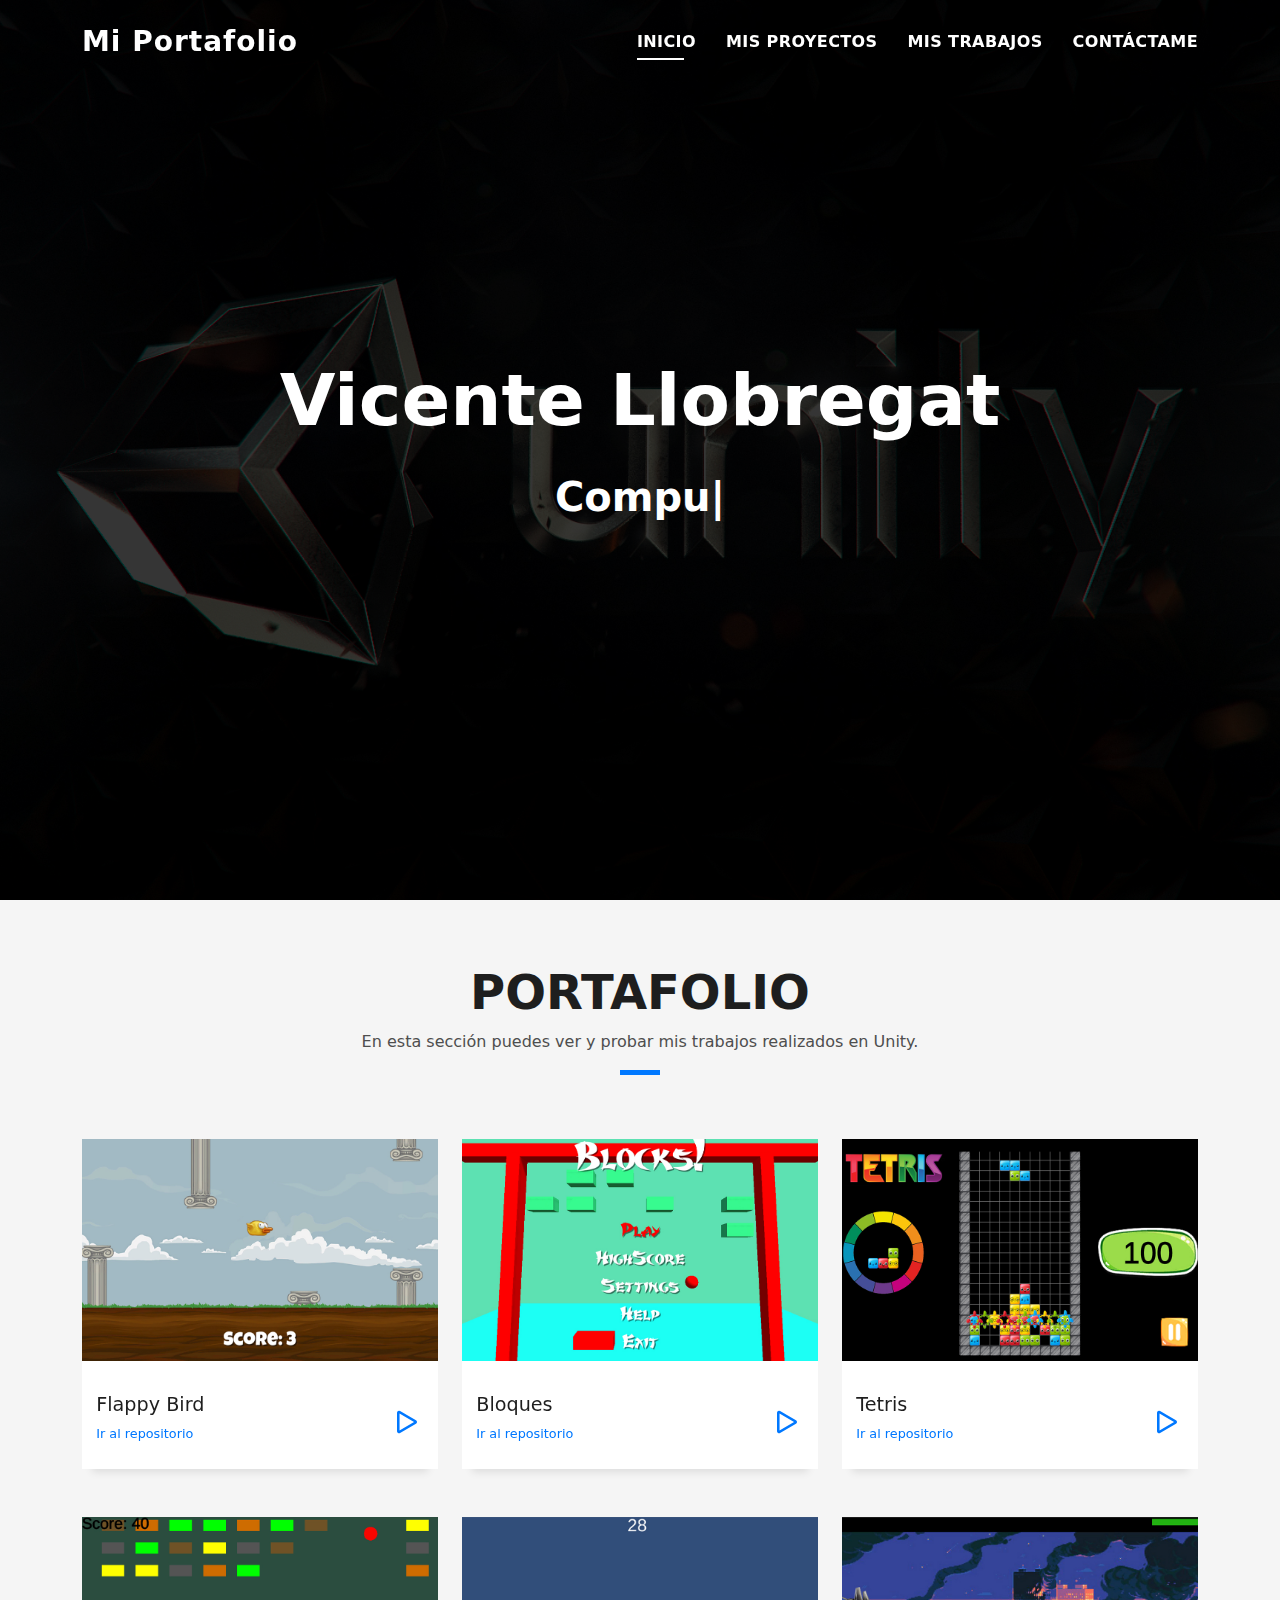
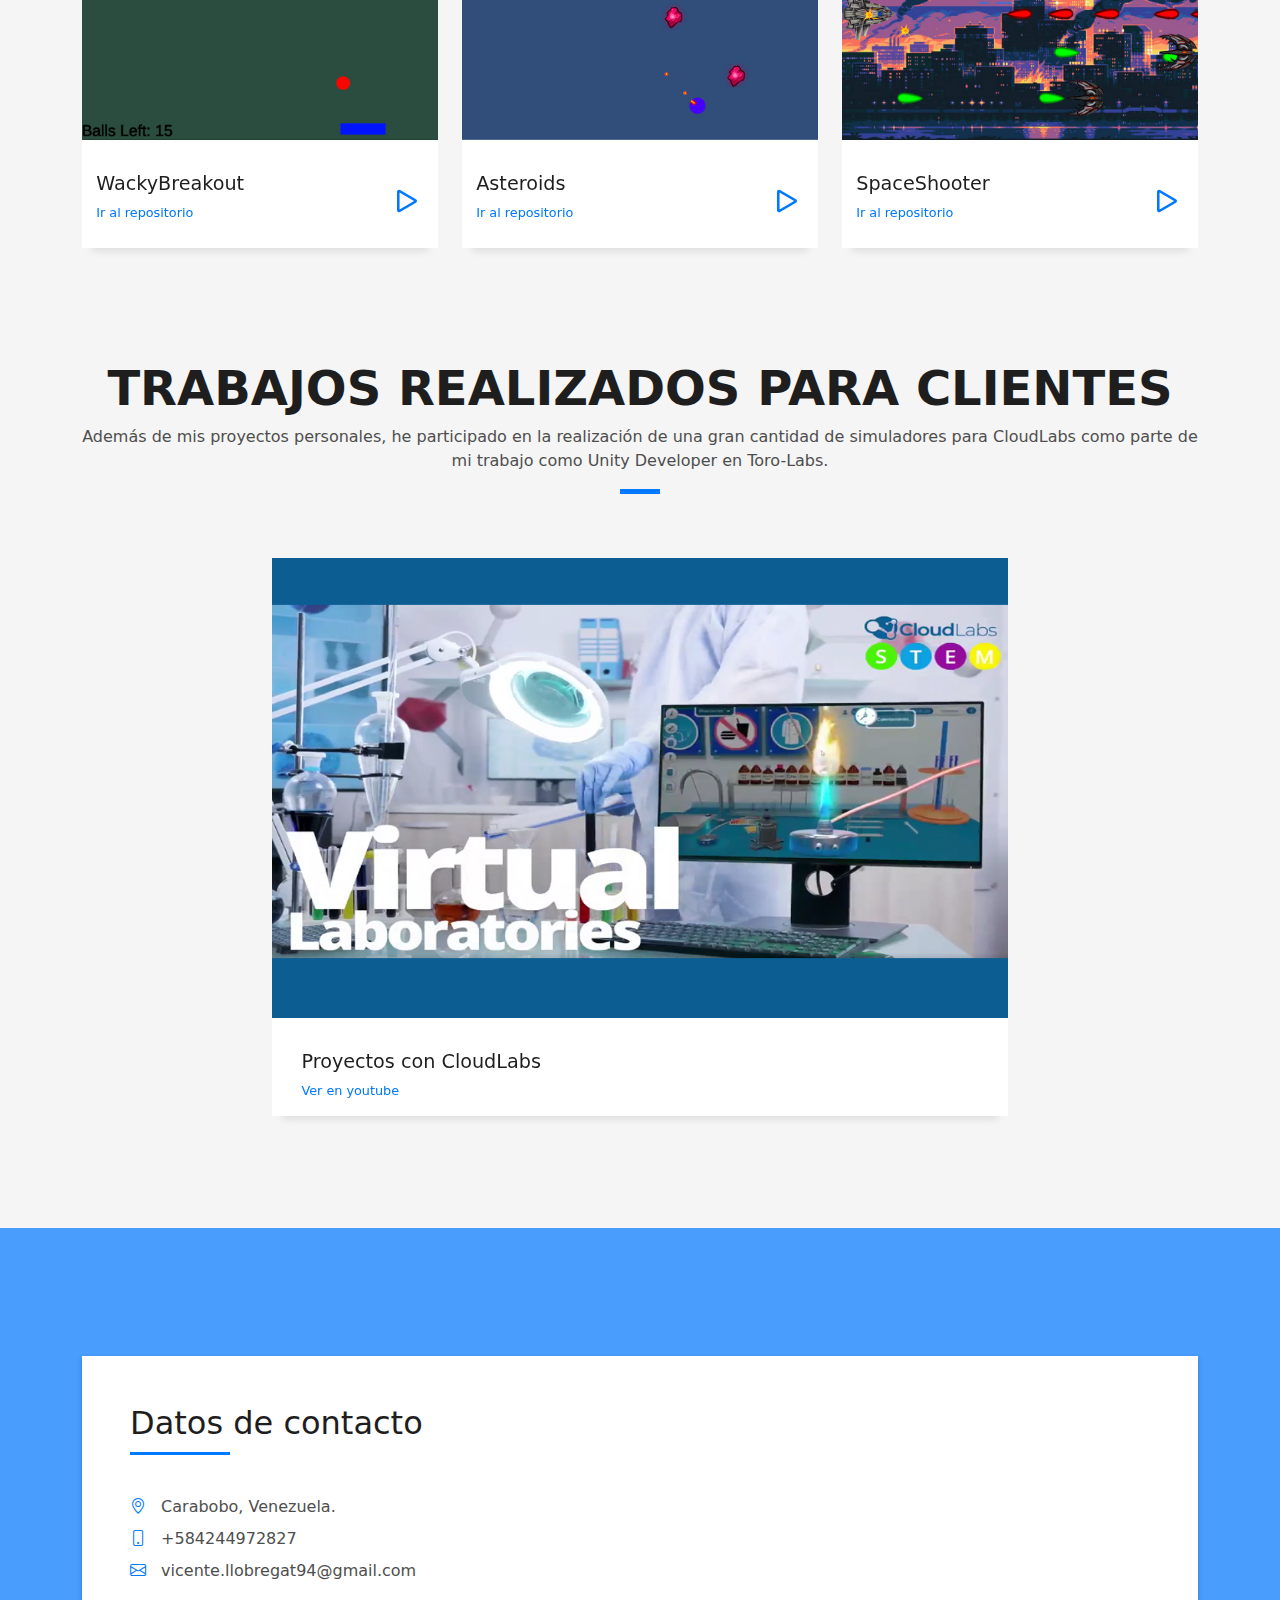
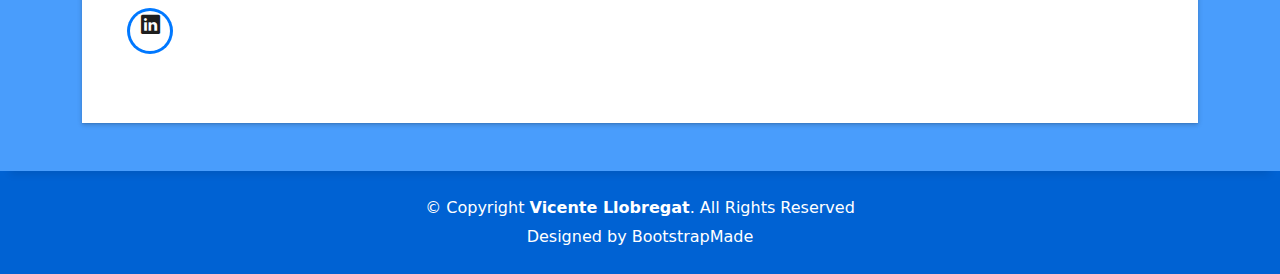
==== index.html @ 92f4dc8a "Portafolio" ====
<!DOCTYPE html>
<html lang="en">

<head>
  <meta charset="utf-8">
  <meta content="width=device-width, initial-scale=1.0" name="viewport">

  <title>Vicente Llobregat - Portafolio</title>
  <meta content="" name="description">
  <meta content="" name="keywords">

  <!-- Favicons -->
  <link href="assets/img/favicon.png" rel="icon">
  <link href="assets/img/apple-touch-icon.png" rel="apple-touch-icon">

  <!-- Vendor CSS Files -->
  <link href="assets/vendor/bootstrap/css/bootstrap.min.css" rel="stylesheet">
  <link href="assets/vendor/bootstrap-icons/bootstrap-icons.css" rel="stylesheet">
  <link href="assets/vendor/glightbox/css/glightbox.min.css" rel="stylesheet">
  <link href="assets/vendor/swiper/swiper-bundle.min.css" rel="stylesheet">

  <!-- Template Main CSS File -->
  <link href="assets/css/style.css" rel="stylesheet">

  <!-- =======================================================
  * Template Name: DevFolio - v4.8.1
  * Template URL: https://bootstrapmade.com/devfolio-bootstrap-portfolio-html-template/
  * Author: BootstrapMade.com
  * License: https://bootstrapmade.com/license/
  ======================================================== -->
</head>

<body>

  <!-- ======= Header ======= -->
  <header id="header" class="fixed-top">
    <div class="container d-flex align-items-center justify-content-between">

      <h1 class="logo"><a href="index.html">Mi Portafolio</a></h1>
      <!-- Uncomment below if you prefer to use an image logo -->
      <!-- <a href="index.html" class="logo"><img src="assets/img/logo.png" alt="" class="img-fluid"></a>-->

      <nav id="navbar" class="navbar">
        <ul>
          <li><a class="nav-link scrollto active" href="#hero">Inicio</a></li>
          <li><a class="nav-link scrollto " href="#work">Mis Proyectos</a></li>
          <li><a class="nav-link scrollto " href="#workCL">Mis Trabajos</a></li>
          <li><a class="nav-link scrollto" href="#contact">Contáctame</a></li>
        </ul>
        <i class="bi bi-list mobile-nav-toggle"></i>
      </nav><!-- .navbar -->

    </div>
  </header><!-- End Header -->

  <!-- ======= Hero Section ======= -->
  <div id="hero" class="hero route bg-image" style="background-image: url(assets/img/hero-bg.jpg)">
    <div class="overlay-itro"></div>
    <div class="hero-content display-table">
      <div class="table-cell">
        <div class="container">
          <!--<p class="display-6 color-d">Hello, world!</p>-->
          <h1 class="hero-title mb-4">Vicente Llobregat</h1>
          <p class="hero-subtitle"><span class="typed" data-typed-items="Computer Scientist, Game Designer, Unity Developer, Game Developer"></span></p>
          <!-- <p class="pt-3"><a class="btn btn-primary btn js-scroll px-4" href="#about" role="button">Learn More</a></p> -->
        </div>
      </div>
    </div>
  </div><!-- End Hero Section -->

  <main id="main">

    <!-- ======= Portfolio Section ======= -->
    <section id="work" class="portfolio-mf sect-pt4 route">
      <div class="container">
        <div class="row">
          <div class="col-sm-12">
            <div class="title-box text-center">
              <h3 class="title-a">
                PORTAFOLIO
              </h3>
              <p class="subtitle-a">
                En esta sección puedes ver y probar mis trabajos realizados en Unity.
              </p>
              <div class="line-mf"></div>
            </div>
          </div>
        </div>
        <div class="row">
          <div class="col-md-4">
            <div class="work-box">
              <a href="assets/img/work-1.jpg" data-gallery="portfolioGallery" class="portfolio-lightbox">
                <div class="work-img">
                  <img src="assets/img/work-1.jpg" alt="" class="img-fluid">
                </div>
              </a>
              <div class="work-content">
                <div class="row">
                  <div class="col-sm-8">
                    <h2 class="w-title">Flappy Bird</h2>
                    <div class="w-more">
                      <a href="https://github.com/vicellobre/Flappy-Birds" target="_blank"><span class="w-ctegory">Ir al repositorio</span></a>
                    </div>
                  </div>
                  <div class="col-sm-4">
                    <div class="w-like">
                      <a href="https://vicellobre.github.io/Flappy-Birds/" target="_blank"> <span class="bi bi-play"></span></a>
                    </div>
                  </div>
                </div>
              </div>
            </div>
          </div>

          <div class="col-md-4">
            <div class="work-box">
              <a href="assets/img/work-3.jpg" data-gallery="portfolioGallery" class="portfolio-lightbox">
                <div class="work-img">
                  <img src="assets/img/work-3.jpg" alt="" class="img-fluid">
                </div>
              </a>
              <div class="work-content">
                <div class="row">
                  <div class="col-sm-8">
                    <h2 class="w-title">Bloques</h2>
                    <div class="w-more">
                      <a href="https://github.com/vicellobre/Bloques" target="_blank"><span class="w-ctegory">Ir al repositorio</span></a>
                    </div>
                  </div>
                  <div class="col-sm-4">
                    <div class="w-like">
                      <a href="https://vicellobre.github.io/Bloques/" target="_blank"> <span class="bi bi-play"></span></a>
                    </div>
                  </div>
                </div>
              </div>
            </div>
          </div>
          <div class="col-md-4">
            <div class="work-box">
              <a href="assets/img/work-5.jpg" data-gallery="portfolioGallery" class="portfolio-lightbox">
                <div class="work-img">
                  <img src="assets/img/work-5.jpg" alt="" class="img-fluid">
                </div>
              </a>
              <div class="work-content">
                <div class="row">
                  <div class="col-sm-8">
                    <h2 class="w-title">Tetris</h2>
                    <div class="w-more">
                      <a href="https://github.com/vicellobre/Tetris" target="_blank"><span class="w-ctegory">Ir al repositorio</span></a>
                    </div>
                  </div>
                  <div class="col-sm-4">
                    <div class="w-like">
                      <a href="https://vicellobre.github.io/Tetris/" target="_blank"> <span class="bi bi-play"></span></a>
                    </div>
                  </div>
                </div>
              </div>
            </div>
          </div>
          <div class="col-md-4">
            <div class="work-box">
              <a href="assets/img/work-4.jpg" data-gallery="portfolioGallery" class="portfolio-lightbox">
                <div class="work-img">
                  <img src="assets/img/work-4.jpg" alt="" class="img-fluid">
                </div>
              </a>
              <div class="work-content">
                <div class="row">
                  <div class="col-sm-8">
                    <h2 class="w-title">WackyBreakout</h2>
                    <div class="w-more">
                      <a href="https://github.com/vicellobre/WackyBreakout" target="_blank"><span class="w-ctegory">Ir al repositorio</span></a>
                    </div>
                  </div>
                  <div class="col-sm-4">
                    <div class="w-like">
                      <a href="https://vicellobre.github.io/WackyBreakout/" target="_blank"> <span class="bi bi-play"></span></a>
                    </div>
                  </div>
                </div>
              </div>
            </div>
          </div>
          <div class="col-md-4">
            <div class="work-box">
              <a href="assets/img/work-2.jpg" data-gallery="portfolioGallery" class="portfolio-lightbox">
                <div class="work-img">
                  <img src="assets/img/work-2.jpg" alt="" class="img-fluid">
                </div>
              </a>
              <div class="work-content">
                <div class="row">
                  <div class="col-sm-8">
                    <h2 class="w-title">Asteroids</h2>
                    <div class="w-more">
                      <a href="https://github.com/vicellobre/Asteroids" target="_blank"><span class="w-ctegory">Ir al repositorio</span></a>
                    </div>
                  </div>
                  <div class="col-sm-4">
                    <div class="w-like">
                      <a href="https://vicellobre.github.io/Asteroids/" target="_blank"> <span class="bi bi-play"></span></a>
                    </div>
                  </div>
                </div>
              </div>
            </div>
          </div>

          <div class="col-md-4">
            <div class="work-box">
              <a href="assets/img/work-6.jpg" data-gallery="portfolioGallery" class="portfolio-lightbox">
                <div class="work-img">
                  <img src="assets/img/work-6.jpg" alt="" class="img-fluid">
                </div>
              </a>
              <div class="work-content">
                <div class="row">
                  <div class="col-sm-8">
                    <h2 class="w-title">SpaceShooter</h2>
                    <div class="w-more">
                      <a href="https://github.com/vicellobre/SpaceShooter" target="_blank"><span class="w-ctegory">Ir al repositorio</span></a>
                    </div>
                  </div>
                  <div class="col-sm-4">
                    <div class="w-like">
                      <a href="https://vicellobre.github.io/SpaceShooter/" target="_blank"> <span class="bi bi-play"></span></a>
                    </div>
                  </div>
                </div>
              </div>
            </div>
          </div>
        </div>
      </div>
    </section><!-- End Portfolio Section -->

    <!-- ======= Portfolio Section ======= -->
    <section id="workCL" class="portfolio-mf sect-pt4 route">
      <div class="container">
        <div class="row">
          <div class="col-sm-12">
            <div class="title-box text-center">
              <h3 class="title-a">
                Trabajos realizados para clientes
              </h3>
              <p class="subtitle-a">
                Además de mis proyectos personales, he participado en la realización de una gran cantidad de simuladores para CloudLabs como parte de mi trabajo como Unity Developer en Toro-Labs.
              </p>
              <div class="line-mf"></div>
            </div>
          </div>
        </div>
        <div class="row justify-content-center">
          <div class="col-md-8">
            <div class="work-box">
              <a href="https://youtu.be/9ZZ1ljj5o7A" data-gallery="portfolioGallery" class="portfolio-lightbox">
                <div class="work-img">
                  <img src="assets/img/work-7.jpg" alt="" class="img-fluid">
                </div>
              </a>
              <div class="work-content">
                <div class="row">
                  <div class="col-sm-8">
                    <h2 class="w-title">Proyectos con CloudLabs</h2>
                    <div class="w-more">
                      <a href="https://www.youtube.com/watch?v=9ZZ1ljj5o7A" target="_blank"><span class="w-ctegory">Ver en youtube</span></a>
                    </div>
                  </div>
                  <div class="col-sm-4">
                  </div>
                </div>
              </div>
            </div>
          </div>


        </div>
      </div>
    </section><!-- End Portfolio Section -->

    <!-- ======= Contact Section ======= -->
    <section id="contact" class="paralax-mf footer-paralax bg-image sect-mt4 route" style="background-image: url(assets/img/overlay-bg.jpg)">
      <div class="overlay-mf"></div>
      <div class="container">
        <div class="row">
          <div class="col-sm-12">
            <div class="contact-mf">
              <div id="contact" class="box-shadow-full">
                <div class="row">
                  <div class="col-md-12">
                    <div class="title-box-2 pt-4 pt-md-0">
                      <h5 class="title-left">
                        Datos de contacto
                      </h5>
                    </div>
                    <div class="more-info">
                      <p class="lead">
                        
                      </p>
                      <ul class="list-ico">
                        <li><span class="bi bi-geo-alt"></span> Carabobo, Venezuela.</li>
                        <li><span class="bi bi-phone"></span> +584244972827</li>
                        <li><span class="bi bi-envelope"></span> vicente.llobregat94@gmail.com</li>
                      </ul>
                    </div>
                    <div class="socials">
                      <ul>
                        <li><a href="https://ve.linkedin.com/in/vicente-llobregat-a81632130" target="_blank"><span class="ico-circle"><i class="bi bi-linkedin"></i></span></a></li>
                      </ul>
                    </div>
                  </div>
                </div>
              </div>
            </div>
          </div>
        </div>
      </div>
    </section><!-- End Contact Section -->

  </main><!-- End #main -->

  <!-- ======= Footer ======= -->
  <footer>
    <div class="container">
      <div class="row">
        <div class="col-sm-12">
          <div class="copyright-box">
            <p class="copyright">&copy; Copyright <strong>Vicente Llobregat</strong>. All Rights Reserved</p>
            <div class="credits">
              <!--
              All the links in the footer should remain intact.
              You can delete the links only if you purchased the pro version.
              Licensing information: https://bootstrapmade.com/license/
              Purchase the pro version with working PHP/AJAX contact form: https://bootstrapmade.com/buy/?theme=DevFolio
            -->
            Designed by <a href="https://bootstrapmade.com/">BootstrapMade</a>
            </div>
          </div>
        </div>
      </div>
    </div>
  </footer><!-- End  Footer -->

  <div id="preloader"></div>
  <a href="#" class="back-to-top d-flex align-items-center justify-content-center"><i class="bi bi-arrow-up-short"></i></a>

  <!-- Vendor JS Files -->
  <script src="assets/vendor/purecounter/purecounter_vanilla.js"></script>
  <script src="assets/vendor/bootstrap/js/bootstrap.bundle.min.js"></script>
  <script src="assets/vendor/glightbox/js/glightbox.min.js"></script>
  <script src="assets/vendor/swiper/swiper-bundle.min.js"></script>
  <script src="assets/vendor/typed.js/typed.min.js"></script>
  <script src="assets/vendor/php-email-form/validate.js"></script>

  <!-- Template Main JS File -->
  <script src="assets/js/main.js"></script>

</body>

</html>
---- assets/css/style.css ----
/**
* Template Name: DevFolio - v4.8.1
* Template URL: https://bootstrapmade.com/devfolio-bootstrap-portfolio-html-template/
* Author: BootstrapMade.com
* License: https://bootstrapmade.com/license/
*/

/*--------------------------------------------------------------
# General
--------------------------------------------------------------*/
body {
  background-color: #f5f5f5;
  color: #4e4e4e;
}

h1,
h2,
h3,
h4,
h5,
h6 {
  color: #1e1e1e;
}

a {
  color: #1e1e1e;
  text-decoration: none;
  transition: all 0.5s ease-in-out;
}

a:hover {
  color: #0078ff;
  text-decoration: none;
  transition: all 0.5s ease-in-out;
}

.p-r {
  position: relative;
}

.color-a {
  text-decoration: none;
  color: #0078ff;
}

.color-d {
  color: #f5f5f5;
}

.color-text-a {
  text-decoration: none;
  color: #4e4e4e;
}

.box-shadow,
.card-blog,
.work-box,
.service-box,
.paralax-mf {
  box-shadow: 0 13px 8px -10px rgba(0, 0, 0, 0.1);
}

.box-shadow-a,
.button:hover {
  text-decoration: none;
  box-shadow: 0 0 0 4px #cde1f8;
}

.display-5 {
  font-size: 2.5rem;
  font-weight: 300;
  line-height: 1.1;
}

.display-6 {
  font-size: 2rem;
  font-weight: 300;
  line-height: 1.1;
}

.avatar {
  width: 32px;
  height: 32px;
  margin-right: 4px;
  overflow: hidden;
}

.bg-image {
  background-repeat: no-repeat;
  background-attachment: fixed;
  background-size: cover;
  background-position: center center;
}

@media (max-width: 1024px) {
  .bg-image {
    background-attachment: scroll;
  }
}

.overlay-mf {
  background-color: #0078ff;
}

.overlay-mf {
  position: absolute;
  top: 0;
  left: 0px;
  padding: 0;
  height: 100%;
  width: 100%;
  opacity: 0.7;
}

.paralax-mf {
  position: relative;
  padding: 8rem 0;
}

.display-table {
  width: 100%;
  height: 100%;
  display: table;
}

.table-cell {
  display: table-cell;
  vertical-align: middle;
}

/*--/ Sections /--*/
.sect-4 {
  padding: 4rem 0;
}

.sect-pt4 {
  padding-top: 4rem;
}

.sect-mt4 {
  margin-top: 4rem;
}

/*--/ Title s /--*/
.title-s {
  font-weight: 600;
  color: #1e1e1e;
  font-size: 1.1rem;
}

/*--/ Title A /--*/
.title-box {
  margin-bottom: 4rem;
}

.title-a {
  text-decoration: none;
  font-size: 3rem;
  font-weight: bold;
  text-transform: uppercase;
}

.subtitle-a {
  text-decoration: none;
  color: #4e4e4e;
}

.line-mf {
  width: 40px;
  height: 5px;
  background-color: #0078ff;
  margin: 0 auto;
}

/*--/ Title Left /--*/
.title-box-2 {
  margin-bottom: 3rem;
}

.title-left {
  font-size: 2rem;
  position: relative;
}

.title-left:before {
  content: "";
  position: absolute;
  height: 3px;
  background-color: #0078ff;
  width: 100px;
  bottom: -12px;
}

/*------/ Box /------*/
.box-pl2 {
  padding-left: 2rem;
}

.box-shadow-full {
  padding: 3rem 1.25rem;
  position: relative;
  background-color: #fff;
  margin-bottom: 3rem;
  z-index: 2;
  box-shadow: 0 1px 1px 0 rgba(0, 0, 0, 0.06), 0 2px 5px 0 rgba(0, 0, 0, 0.2);
}

@media (min-width: 768px) {
  .box-shadow-full {
    padding: 3rem;
  }
}

/*------/ Socials /------*/
.socials {
  padding: 1.5rem 0;
}

.socials ul li {
  display: inline-block;
}

.socials .ico-circle {
  height: 40px;
  width: 40px;
  font-size: 1.2rem;
  border-radius: 50%;
  line-height: 1.6;
  margin: 0 15px 0 0;
  box-shadow: 0 0 0 3px #0078ff;
  transition: all 500ms ease;
}

.socials .ico-circle:hover {
  background-color: #0078ff;
  color: #fff;
  box-shadow: 0 0 0 3px #cde1f8;
  transition: all 500ms ease;
}

/*------/ Ul resect /------*/
.ul-resect,
.widget-tags ul,
.widget-sidebar .list-sidebar,
.box-comments .list-comments,
.blog-wrapper .post-meta ul,
.list-ico,
.socials ul {
  list-style: none;
  padding-left: 0;
  margin-bottom: 0;
}

.list-ico {
  line-height: 2;
}

.list-ico span {
  color: #0078ff;
  margin-right: 10px;
}

/*------/ Ico Circle /------*/
.ico-circle {
  height: 100px;
  width: 100px;
  font-size: 2rem;
  border-radius: 50%;
  line-height: 1.55;
  margin: 0 auto;
  text-align: center;
  box-shadow: 0 0 0 10px #0078ff;
  display: block;
}

/*------/ Owl Carousel /------*/
.owl-theme .owl-dots {
  text-align: center;
  margin-top: 18px;
}

.owl-theme .owl-dots .owl-dot {
  display: inline-block;
}

.owl-theme .owl-dots .owl-dot span {
  width: 18px;
  height: 7px;
  margin: 5px 5px;
  background: #cde1f8;
  border: 0px solid #cde1f8;
  display: block;
  transition: all 0.6s ease-in-out;
  cursor: pointer;
}

.owl-theme .owl-dots .owl-dot:hover span {
  background-color: #cde1f8;
}

.owl-theme .owl-dots .owl-dot.active span {
  background-color: #1B1B1B;
  width: 25px;
}

/*--/ Scrolltop s /--*/
.scrolltop-mf {
  position: relative;
  display: none;
}

.scrolltop-mf span {
  z-index: 999;
  position: fixed;
  width: 42px;
  height: 42px;
  background-color: #0078ff;
  opacity: 0.7;
  font-size: 1.6rem;
  line-height: 1.5;
  text-align: center;
  color: #fff;
  top: auto;
  left: auto;
  right: 30px;
  bottom: 50px;
  cursor: pointer;
  border-radius: 50%;
}

/*--------------------------------------------------------------
# Back to top button
--------------------------------------------------------------*/
.back-to-top {
  position: fixed;
  visibility: hidden;
  opacity: 0;
  right: 15px;
  bottom: 15px;
  z-index: 996;
  background: #0078ff;
  width: 40px;
  height: 40px;
  border-radius: 50px;
  transition: all 0.4s;
}

.back-to-top i {
  font-size: 28px;
  color: #fff;
  line-height: 0;
}

.back-to-top:hover {
  background: #298eff;
  color: #fff;
}

.back-to-top.active {
  visibility: visible;
  opacity: 1;
}

/*------/ Prelaoder /------*/
#preloader {
  position: fixed;
  top: 0;
  left: 0;
  right: 0;
  bottom: 0;
  z-index: 9999;
  overflow: hidden;
  background: #fff;
}

#preloader:before {
  content: "";
  position: fixed;
  top: calc(50% - 30px);
  left: calc(50% - 30px);
  border: 6px solid #f2f2f2;
  border-top: 6px solid #0078ff;
  border-radius: 50%;
  width: 60px;
  height: 60px;
  -webkit-animation: animate-preloader 1s linear infinite;
  animation: animate-preloader 1s linear infinite;
}

@-webkit-keyframes animate-preloader {
  0% {
    transform: rotate(0deg);
  }

  100% {
    transform: rotate(360deg);
  }
}

@keyframes animate-preloader {
  0% {
    transform: rotate(0deg);
  }

  100% {
    transform: rotate(360deg);
  }
}

/*------/ Button /------*/
.button {
  display: inline-block;
  padding: 0.3rem 0.6rem;
  text-align: center;
  vertical-align: middle;
  -webkit-user-select: none;
  -moz-user-select: none;
  user-select: none;
  font-size: 1rem;
  border-radius: 0.3rem;
  border: 1px solid transparent;
  transition: all 500ms ease;
  cursor: pointer;
}

.button:focus {
  outline: 0;
}

.button:hover {
  background-color: #0062d3;
  color: #fff;
  transition: all 500ms ease;
}

.button-a {
  text-decoration: none;
  background-color: #0078ff;
  color: #fff;
  border-color: #cde1f8;
}

.button-big {
  padding: 0.9rem 2.3rem;
  font-size: 1.2rem;
}

.button-rouded {
  border-radius: 5rem;
}

.btn-lg {
  padding: 0.5rem 1rem;
  font-size: 1.25rem;
  line-height: 1.5;
  border-radius: 0.3rem;
}

/*--------------------------------------------------------------
# Header
--------------------------------------------------------------*/
#header {
  transition: all 0.5s;
  z-index: 997;
  padding: 20px 0;
}

#header .logo {
  font-size: 28px;
  margin: 0;
  padding: 0;
  font-weight: 600;
  letter-spacing: 1px;
}

#header .logo a {
  color: #fff;
}

#header .logo img {
  max-height: 40px;
}

#header.header-scrolled {
  background: rgba(0, 0, 0, 0.9);
  padding: 12px 0;
}

/*--------------------------------------------------------------
# Navigation Menu
--------------------------------------------------------------*/
/**
* Desktop Navigation 
*/
.navbar {
  padding: 0;
}

.navbar ul {
  margin: 0;
  padding: 0;
  display: flex;
  list-style: none;
  align-items: center;
}

.navbar li {
  position: relative;
}

.navbar>ul>li {
  white-space: nowrap;
  padding: 10px 0 10px 30px;
}

.navbar a,
.navbar a:focus {
  display: flex;
  align-items: center;
  justify-content: space-between;
  color: #fff;
  font-size: 16px;
  font-weight: 600;
  padding: 0;
  white-space: nowrap;
  transition: 0.3s;
  letter-spacing: 0.4px;
  position: relative;
  text-transform: uppercase;
}

.navbar a i,
.navbar a:focus i {
  font-size: 12px;
  line-height: 0;
  margin-left: 5px;
}

.navbar>ul>li>a:before {
  content: "";
  position: absolute;
  width: 100%;
  height: 2px;
  bottom: -6px;
  left: 0;
  width: 0;
  background-color: #fff;
  visibility: hidden;
  transition: all 0.3s ease-in-out 0s;
}

.navbar a:hover:before,
.navbar li:hover>a:before,
.navbar .active:before {
  visibility: visible;
  width: 80%;
}

.navbar a:hover,
.navbar .active,
.navbar .active:focus,
.navbar li:hover>a {
  color: #fff;
}

.navbar .dropdown ul {
  display: block;
  position: absolute;
  left: 30px;
  top: calc(100% + 30px);
  margin: 0;
  padding: 10px 0;
  z-index: 99;
  opacity: 0;
  visibility: hidden;
  background: #fff;
  box-shadow: 0px 0px 30px rgba(127, 137, 161, 0.25);
  transition: 0.3s;
}

.navbar .dropdown ul li {
  min-width: 200px;
}

.navbar .dropdown ul a {
  padding: 10px 20px;
  font-size: 14px;
  text-transform: none;
  color: #4e4e4e;
}

.navbar .dropdown ul a i {
  font-size: 12px;
}

.navbar .dropdown ul a:hover,
.navbar .dropdown ul .active:hover,
.navbar .dropdown ul li:hover>a {
  color: #0078ff;
}

.navbar .dropdown:hover>ul {
  opacity: 1;
  top: 100%;
  visibility: visible;
}

.navbar .dropdown .dropdown ul {
  top: 0;
  left: calc(100% - 30px);
  visibility: hidden;
}

.navbar .dropdown .dropdown:hover>ul {
  opacity: 1;
  top: 0;
  left: 100%;
  visibility: visible;
}

@media (max-width: 1366px) {
  .navbar .dropdown .dropdown ul {
    left: -90%;
  }

  .navbar .dropdown .dropdown:hover>ul {
    left: -100%;
  }
}

/**
* Mobile Navigation 
*/
.mobile-nav-toggle {
  color: #fff;
  font-size: 28px;
  cursor: pointer;
  display: none;
  line-height: 0;
  transition: 0.5s;
}

@media (max-width: 991px) {
  .mobile-nav-toggle {
    display: block;
  }

  .navbar ul {
    display: none;
  }
}

.navbar-mobile {
  position: fixed;
  overflow: hidden;
  top: 0;
  right: 0;
  left: 0;
  bottom: 0;
  background: rgba(78, 78, 78, 0.9);
  transition: 0.3s;
  z-index: 999;
}

.navbar-mobile .mobile-nav-toggle {
  position: absolute;
  top: 15px;
  right: 15px;
}

.navbar-mobile ul {
  display: block;
  position: absolute;
  top: 55px;
  right: 15px;
  bottom: 15px;
  left: 15px;
  padding: 10px 0;
  background-color: #fff;
  overflow-y: auto;
  transition: 0.3s;
}

.navbar-mobile>ul>li {
  padding: 0;
}

.navbar-mobile a:hover:before,
.navbar-mobile li:hover>a:before,
.navbar-mobile .active:before {
  visibility: hidden;
}

.navbar-mobile a,
.navbar-mobile a:focus {
  padding: 10px 20px;
  font-size: 15px;
  color: #4e4e4e;
}

.navbar-mobile a:hover,
.navbar-mobile .active,
.navbar-mobile li:hover>a {
  color: #0078ff;
}

.navbar-mobile .getstarted,
.navbar-mobile .getstarted:focus {
  margin: 15px;
}

.navbar-mobile .dropdown ul {
  position: static;
  display: none;
  margin: 10px 20px;
  padding: 10px 0;
  z-index: 99;
  opacity: 1;
  visibility: visible;
  background: #fff;
  box-shadow: 0px 0px 30px rgba(127, 137, 161, 0.25);
}

.navbar-mobile .dropdown ul li {
  min-width: 200px;
}

.navbar-mobile .dropdown ul a {
  padding: 10px 20px;
}

.navbar-mobile .dropdown ul a i {
  font-size: 12px;
}

.navbar-mobile .dropdown ul a:hover,
.navbar-mobile .dropdown ul .active:hover,
.navbar-mobile .dropdown ul li:hover>a {
  color: #0078ff;
}

.navbar-mobile .dropdown>.dropdown-active {
  display: block;
}

/*--------------------------------------------------------------
# Hero Section
--------------------------------------------------------------*/
.hero {
  height: 100vh;
  position: relative;
  color: #fff;
}

.hero .hero-content {
  text-align: center;
  position: absolute;
}

.hero .overlay-itro {
  background-color: rgba(0, 0, 0, 0.6);
  position: absolute;
  top: 0;
  left: 0px;
  padding: 0;
  height: 100%;
  width: 100%;
  opacity: 0.9;
}

.hero .hero-title {
  color: #fff;
  font-weight: 600;
  font-size: 3rem;
}

@media (min-width: 768px) {
  .hero .hero-title {
    font-size: 4.5rem;
  }
}

.hero .hero-subtitle {
  font-size: 1.5rem;
  font-weight: 600;
}

@media (min-width: 768px) {
  .hero .hero-subtitle {
    font-size: 2.5rem;
  }
}

.hero .text-slider-items {
  display: none;
}

.hero-single {
  height: 350px;
}

.hero-single .hero-content {
  margin-top: 30px;
}

.hero-single .hero-title {
  text-transform: uppercase;
  font-size: 3rem;
}

@media (min-width: 768px) {
  .hero-single .hero-title {
    font-size: 3.5rem;
  }
}

.hero-single .breadcrumb {
  background-color: transparent;
  color: #0078ff;
}

.hero-single .breadcrumb .breadcrumb-item:before {
  color: #cde1f8;
}

.hero-single .breadcrumb .breadcrumb-item.active {
  color: #cde1f8;
}

.hero-single .breadcrumb a {
  color: #fff;
}

/*--------------------------------------------------------------
# About
--------------------------------------------------------------*/
.about-mf .box-shadow-full {
  padding-top: 4rem;
  padding-bottom: 4rem;
}

.about-mf .about-img {
  margin-bottom: 2rem;
}

.about-mf .about-img img {
  margin-left: 10px;
}

@media (min-width: 767px) {
  .about-mf .box-pl2 {
    margin-top: 3rem;
    padding-left: 0rem;
  }
}

.skill-mf span {
  color: #4e4e4e;
}

.skill-mf .progress {
  background-color: #cde1f8;
  margin: 0.5rem 0 1.2rem 0;
  border-radius: 0;
  height: 0.7rem;
}

.skill-mf .progress .progress-bar {
  height: 0.7rem;
  background-color: #0078ff;
}

/*--------------------------------------------------------------
# Services
--------------------------------------------------------------*/
.service-box {
  background-color: #fff;
  padding: 2.5rem 1.3rem;
  border-radius: 1rem;
  margin-bottom: 3rem;
  text-align: center;
}

.service-box:hover .ico-circle {
  transition: all 500ms ease;
  color: #fff;
  background-color: #0078ff;
  box-shadow: 0 0 0 10px #cde1f8;
}

.service-box .service-ico {
  margin-bottom: 1rem;
  color: #1e1e1e;
}

.service-box .ico-circle {
  transition: all 500ms ease;
  display: inline-flex;
  align-items: center;
  justify-content: center;
}

.service-box .ico-circle i {
  line-height: 0;
  font-size: 40px;
}

.service-box .s-title {
  font-size: 1.4rem;
  text-transform: uppercase;
  text-align: center;
  padding: 0.4rem 0;
}

.service-box .s-description {
  color: #4e4e4e;
}

/*--------------------------------------------------------------
# Counter
--------------------------------------------------------------*/
.counter-box {
  color: #fff;
  text-align: center;
}

@media (min-width: 577px) {
  .counter-box {
    margin-bottom: 1.8rem;
  }
}

.counter-ico {
  margin-bottom: 1rem;
}

.counter-ico .ico-circle {
  height: 60px;
  width: 60px;
  line-height: 1.5;
  box-shadow: 0 0 0 10px #cde1f8;
}

.counter-num .counter {
  font-size: 2rem;
  margin-bottom: 0;
}

/*--------------------------------------------------------------
# Portfolio
--------------------------------------------------------------*/
.work-box {
  margin-bottom: 3rem;
  -webkit-backface-visibility: hidden;
  backface-visibility: hidden;
  background-color: #fff;
}

.work-box:hover img {
  transform: scale(1.3);
}

.work-img {
  display: block;
  overflow: hidden;
}

.work-img img {
  transition: all 1s;
}

.work-content {
  padding: 2rem 3% 1rem 4%;
}

.work-content .w-more {
  color: #4e4e4e;
  font-size: 0.8rem;
}

.work-content .w-more .w-ctegory {
  color: #0078ff;
}

.work-content .w-like {
  font-size: 2.5rem;
  color: #0078ff;
  float: right;
}

.work-content .w-like a {
  color: #0078ff;
}

.work-content .w-like .num-like {
  font-size: 0.7rem;
}

.w-title {
  font-size: 1.2rem;
}

/*--------------------------------------------------------------
# Portfolio Details
--------------------------------------------------------------*/
.portfolio-details {
  padding-top: 40px;
}

.portfolio-details .portfolio-details-slider img {
  width: 100%;
}

.portfolio-details .portfolio-details-slider .swiper-pagination {
  margin-top: 20px;
  position: relative;
}

.portfolio-details .portfolio-details-slider .swiper-pagination .swiper-pagination-bullet {
  width: 12px;
  height: 12px;
  background-color: #fff;
  opacity: 1;
  border: 1px solid #0078ff;
}

.portfolio-details .portfolio-details-slider .swiper-pagination .swiper-pagination-bullet-active {
  background-color: #0078ff;
}

.portfolio-details .portfolio-info {
  padding: 30px;
  box-shadow: 0px 0 30px rgba(78, 78, 78, 0.08);
}

.portfolio-details .portfolio-info h3 {
  font-size: 22px;
  font-weight: 700;
  margin-bottom: 20px;
  padding-bottom: 20px;
  border-bottom: 1px solid #eee;
}

.portfolio-details .portfolio-info ul {
  list-style: none;
  padding: 0;
  font-size: 15px;
}

.portfolio-details .portfolio-info ul li+li {
  margin-top: 10px;
}

.portfolio-details .portfolio-description {
  padding-top: 30px;
}

.portfolio-details .portfolio-description h2 {
  font-size: 26px;
  font-weight: 700;
  margin-bottom: 20px;
}

.portfolio-details .portfolio-description p {
  padding: 0;
}

/*--------------------------------------------------------------
# Testimonials
--------------------------------------------------------------*/
.testimonial-box {
  color: #fff;
  text-align: center;
}

.testimonial-box .author-test {
  margin-top: 1rem;
}

.testimonial-box .author-test img {
  margin: 0 auto;
}

.testimonial-box .author {
  color: #fff;
  text-transform: uppercase;
  font-weight: 600;
  margin: 1rem 0;
  display: block;
  font-size: 1.4rem;
}

.testimonial-box .comit {
  font-size: 2rem;
  color: #0078ff;
  background-color: #fff;
  width: 52px;
  height: 52px;
  display: block;
  margin: 0 auto;
  border-radius: 50%;
  line-height: 1.6;
}

@media (min-width: 768px) {
  .testimonial-box .description {
    padding: 0 5rem;
  }
}

@media (min-width: 992px) {
  .testimonial-box .description {
    padding: 0 8rem;
  }
}

@media (min-width: 1200px) {
  .testimonial-box .description {
    padding: 0 13rem;
  }
}

.swiper-pagination {
  margin-top: 20px;
  position: relative;
}

.swiper-pagination .swiper-pagination-bullet {
  width: 12px;
  height: 12px;
  background-color: rgba(255, 255, 255, 0.4);
  opacity: 1;
}

.swiper-pagination .swiper-pagination-bullet-active {
  background-color: #fff;
}

/*--------------------------------------------------------------
# Contact
--------------------------------------------------------------*/
.footer-paralax {
  padding: 4rem 0 0 0;
}

.contact-mf {
  margin-top: 4rem;
}

@media (min-width: 767px) {
  .contact-mf .box-pl2 {
    margin-top: 3rem;
    padding-left: 0rem;
  }
}

.php-email-form .error-message {
  display: none;
  color: #fff;
  background: #ed3c0d;
  text-align: center;
  padding: 15px;
  font-weight: 600;
}

.php-email-form .sent-message {
  display: none;
  color: #fff;
  background: #18d26e;
  text-align: center;
  padding: 15px;
  font-weight: 600;
}

.php-email-form .loading {
  display: none;
  background: #fff;
  text-align: center;
  padding: 15px;
}

.php-email-form .loading:before {
  content: "";
  display: inline-block;
  border-radius: 50%;
  width: 24px;
  height: 24px;
  margin: 0 10px -6px 0;
  border: 3px solid #18d26e;
  border-top-color: #eee;
  -webkit-animation: animate-loading 1s linear infinite;
  animation: animate-loading 1s linear infinite;
}

.php-email-form input,
.php-email-form textarea {
  border-radius: 0;
  box-shadow: none;
  font-size: 14px;
}

.php-email-form input:focus,
.php-email-form textarea:focus {
  border-color: #0078ff;
}

.php-email-form input {
  padding: 10px 15px;
}

.php-email-form textarea {
  padding: 12px 15px;
  margin-bottom: 0;
}

.php-email-form button[type=submit] {
  background: #0078ff;
  border: 0;
  padding: 10px 24px;
  color: #fff;
  transition: 0.4s;
}

.php-email-form button[type=submit]:hover {
  background: #3393ff;
}

@-webkit-keyframes animate-loading {
  0% {
    transform: rotate(0deg);
  }

  100% {
    transform: rotate(360deg);
  }
}

@keyframes animate-loading {
  0% {
    transform: rotate(0deg);
  }

  100% {
    transform: rotate(360deg);
  }
}

/*--------------------------------------------------------------
# Blog
--------------------------------------------------------------*/
@media (min-width: 767px) {
  .card-blog {
    margin-bottom: 3rem;
  }
}

.card-blog .card-body {
  position: relative;
}

.card-blog .card-category-box {
  position: absolute;
  text-align: center;
  top: -16px;
  left: 15px;
  right: 15px;
  line-height: 25px;
  overflow: hidden;
}

.card-blog .card-category {
  display: inline-block;
  color: #fff;
  padding: 0 15px 5px;
  overflow: hidden;
  background-color: #0078ff;
  border-radius: 4px;
}

.card-blog .card-category .category {
  color: #fff;
  display: inline-block;
  text-transform: uppercase;
  font-size: 0.7rem;
  letter-spacing: 0.1px;
  margin-bottom: 0;
}

.card-blog .card-title {
  font-size: 1.3rem;
  margin-top: 0.6rem;
}

.card-blog .card-description {
  color: #4e4e4e;
}

.card-blog .post-author {
  display: inline-block;
}

.card-blog .post-date {
  color: #4e4e4e;
  display: inline-block;
  float: right;
}

/*--------------------------------------------------------------
# Blog Single
--------------------------------------------------------------*/
.post-box,
.form-comments,
.box-comments,
.widget-sidebar {
  padding: 2rem;
  background-color: #fff;
  margin-bottom: 3rem;
}

@media (min-width: 768px) {

  .post-box,
  .form-comments,
  .box-comments,
  .widget-sidebar {
    padding: 3rem;
  }
}

.blog-wrapper .article-title {
  font-size: 1.5rem;
}

@media (min-width: 768px) {
  .blog-wrapper .article-title {
    font-size: 1.9rem;
  }
}

.blog-wrapper .post-meta {
  margin: 1rem 0;
}

.blog-wrapper .post-meta ul {
  border-left: 4px solid #0078ff;
  margin-top: 1rem;
}

.blog-wrapper .post-meta ul li {
  display: inline-block;
  margin-left: 15px;
}

.blog-wrapper .post-meta ul a {
  color: #0078ff;
}

.blog-wrapper .post-meta ul span {
  color: #1e1e1e;
}

.blog-wrapper .blockquote {
  border-left: 4px solid #0078ff;
  padding: 18px;
  font-style: italic;
}

/*------/ Comments /------*/
.box-comments .list-comments li {
  padding-bottom: 40px;
}

.box-comments .list-comments .comment-avatar {
  display: table-cell;
  vertical-align: top;
}

.box-comments .list-comments .comment-avatar img {
  width: 80px;
  height: 80px;
}

.box-comments .list-comments .comment-author {
  font-size: 1.3rem;
}

@media (min-width: 768px) {
  .box-comments .list-comments .comment-author {
    font-size: 1.5rem;
  }
}

.box-comments .list-comments .comment-details {
  display: table-cell;
  vertical-align: top;
  padding-left: 25px;
}

.box-comments .list-comments a {
  color: #0078ff;
}

.box-comments .list-comments span {
  color: #1e1e1e;
  font-style: italic;
}

.box-comments .comment-children {
  margin-left: 40px;
}

/*------/ Sidebar /------*/
.widget-sidebar .sidebar-title {
  font-size: 1.6rem;
  font-weight: 600;
  border-left: 5px solid #0078ff;
  padding-left: 15px;
  text-transform: uppercase;
  margin-bottom: 1.5rem;
}

.widget-sidebar .list-sidebar li {
  position: relative;
  padding: 6px 0 6px 24px;
}

.widget-sidebar .list-sidebar li:before {
  position: absolute;
  content: "";
  width: 10px;
  height: 1px;
  left: 0;
  background-color: #0078ff;
  top: 20px;
}

.sidebar-search input {
  background-color: #fff;
  border-radius: 0;
  transition: all 0.5s ease-in-out;
}

.sidebar-search .btn-search {
  background-color: #0078ff;
  border-color: #0078ff;
  border-radius: 0;
  padding-left: 20px;
  padding-right: 20px;
}

.widget-tags ul li {
  display: inline-block;
  background-color: #0078ff;
  padding: 0.2rem 0.6rem;
  margin-bottom: 0.5rem;
  border-radius: 15px;
}

.widget-tags ul li a {
  color: #fff;
}

/*--------------------------------------------------------------
# Footer
--------------------------------------------------------------*/
footer {
  text-align: center;
  color: #fff;
  padding: 25px 0;
  background: #0062d3;
}

footer .copyright {
  margin-bottom: 0.3rem;
}

footer .credits {
  margin-bottom: 0;
}

footer .credits a {
  color: #fff;
}
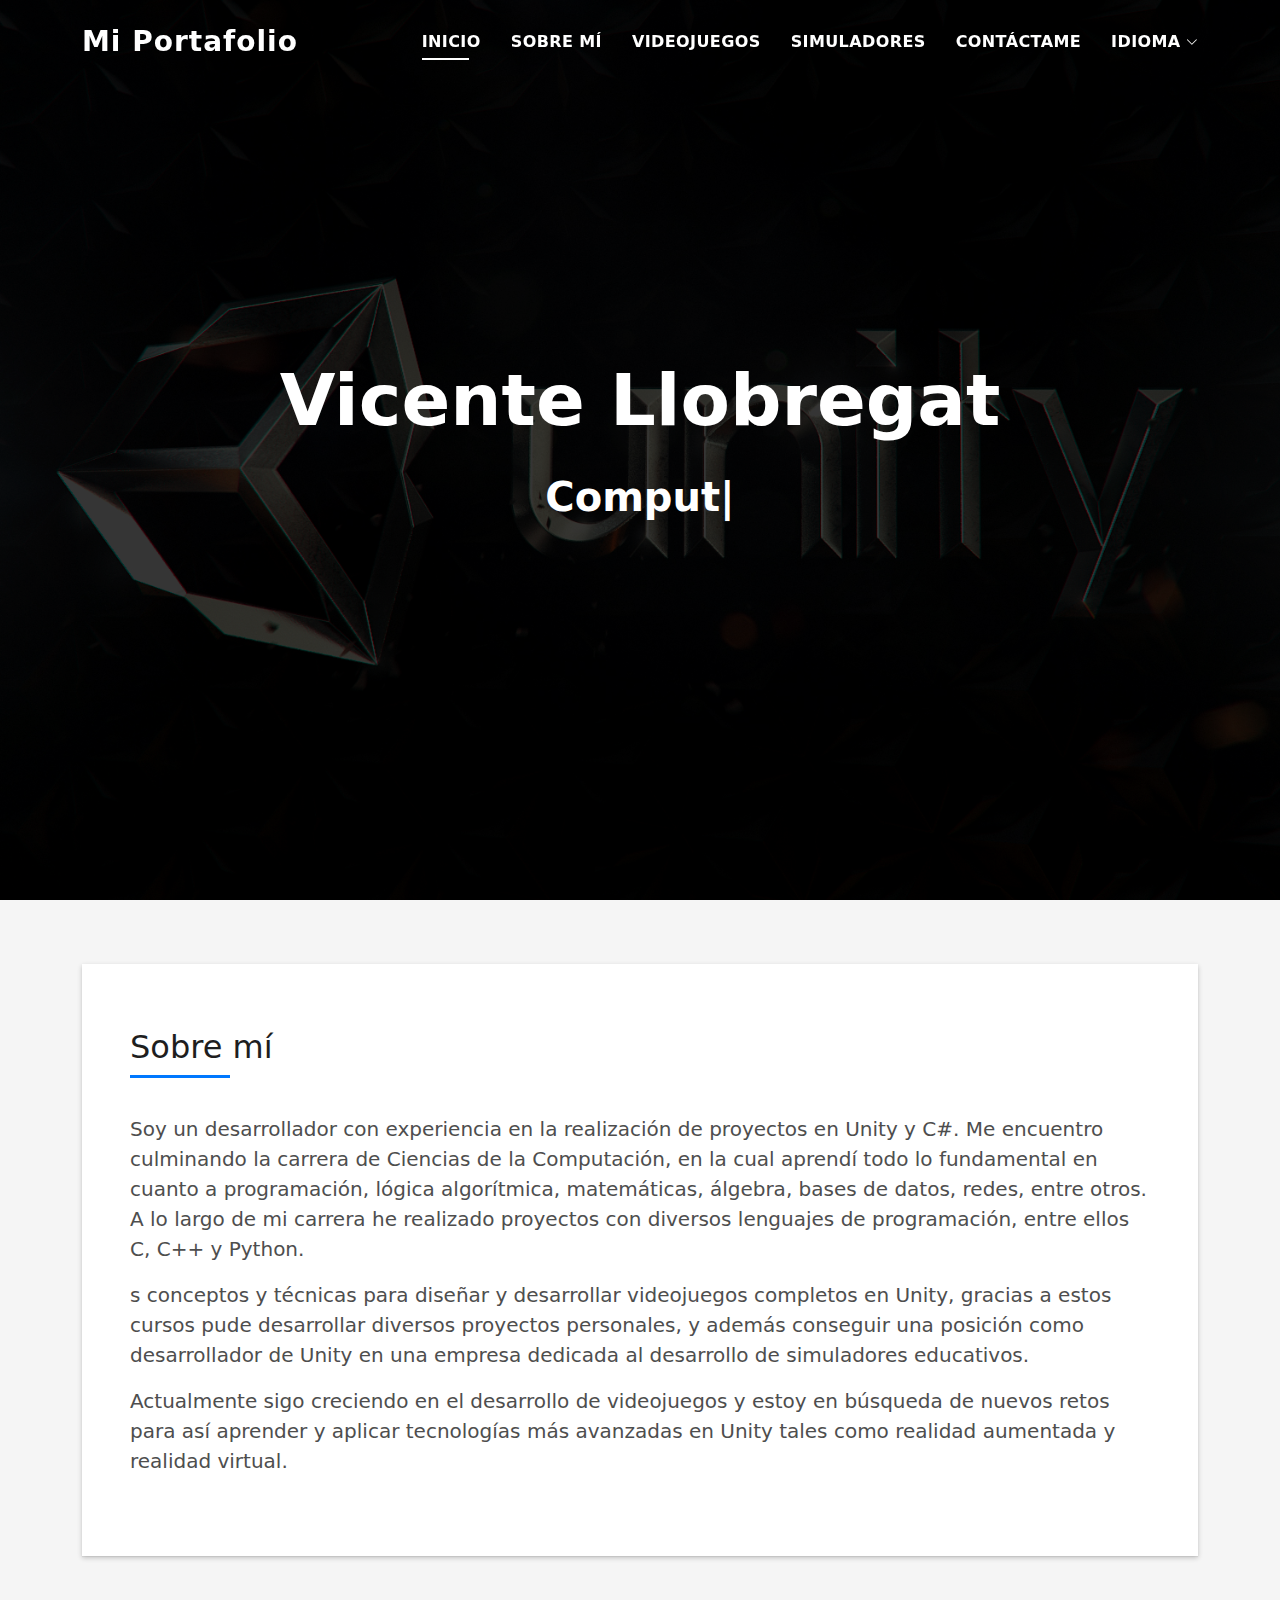
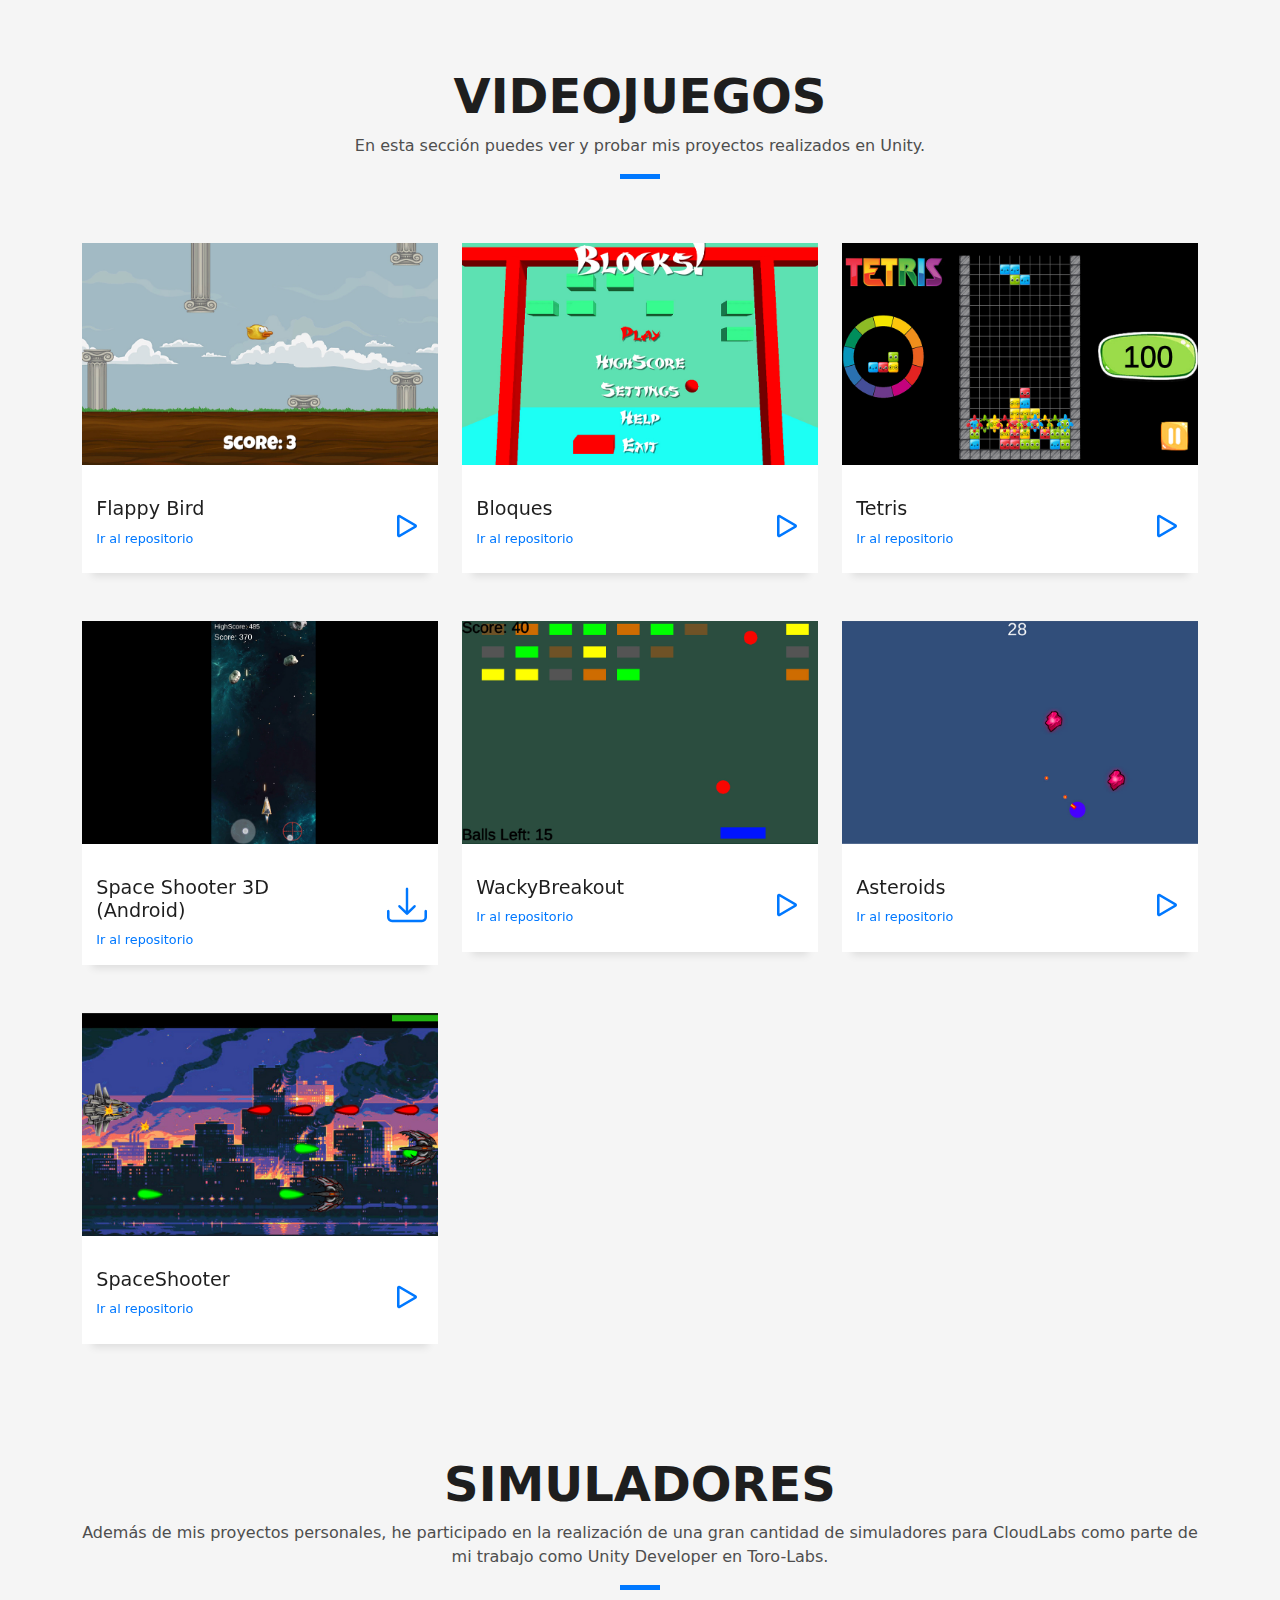
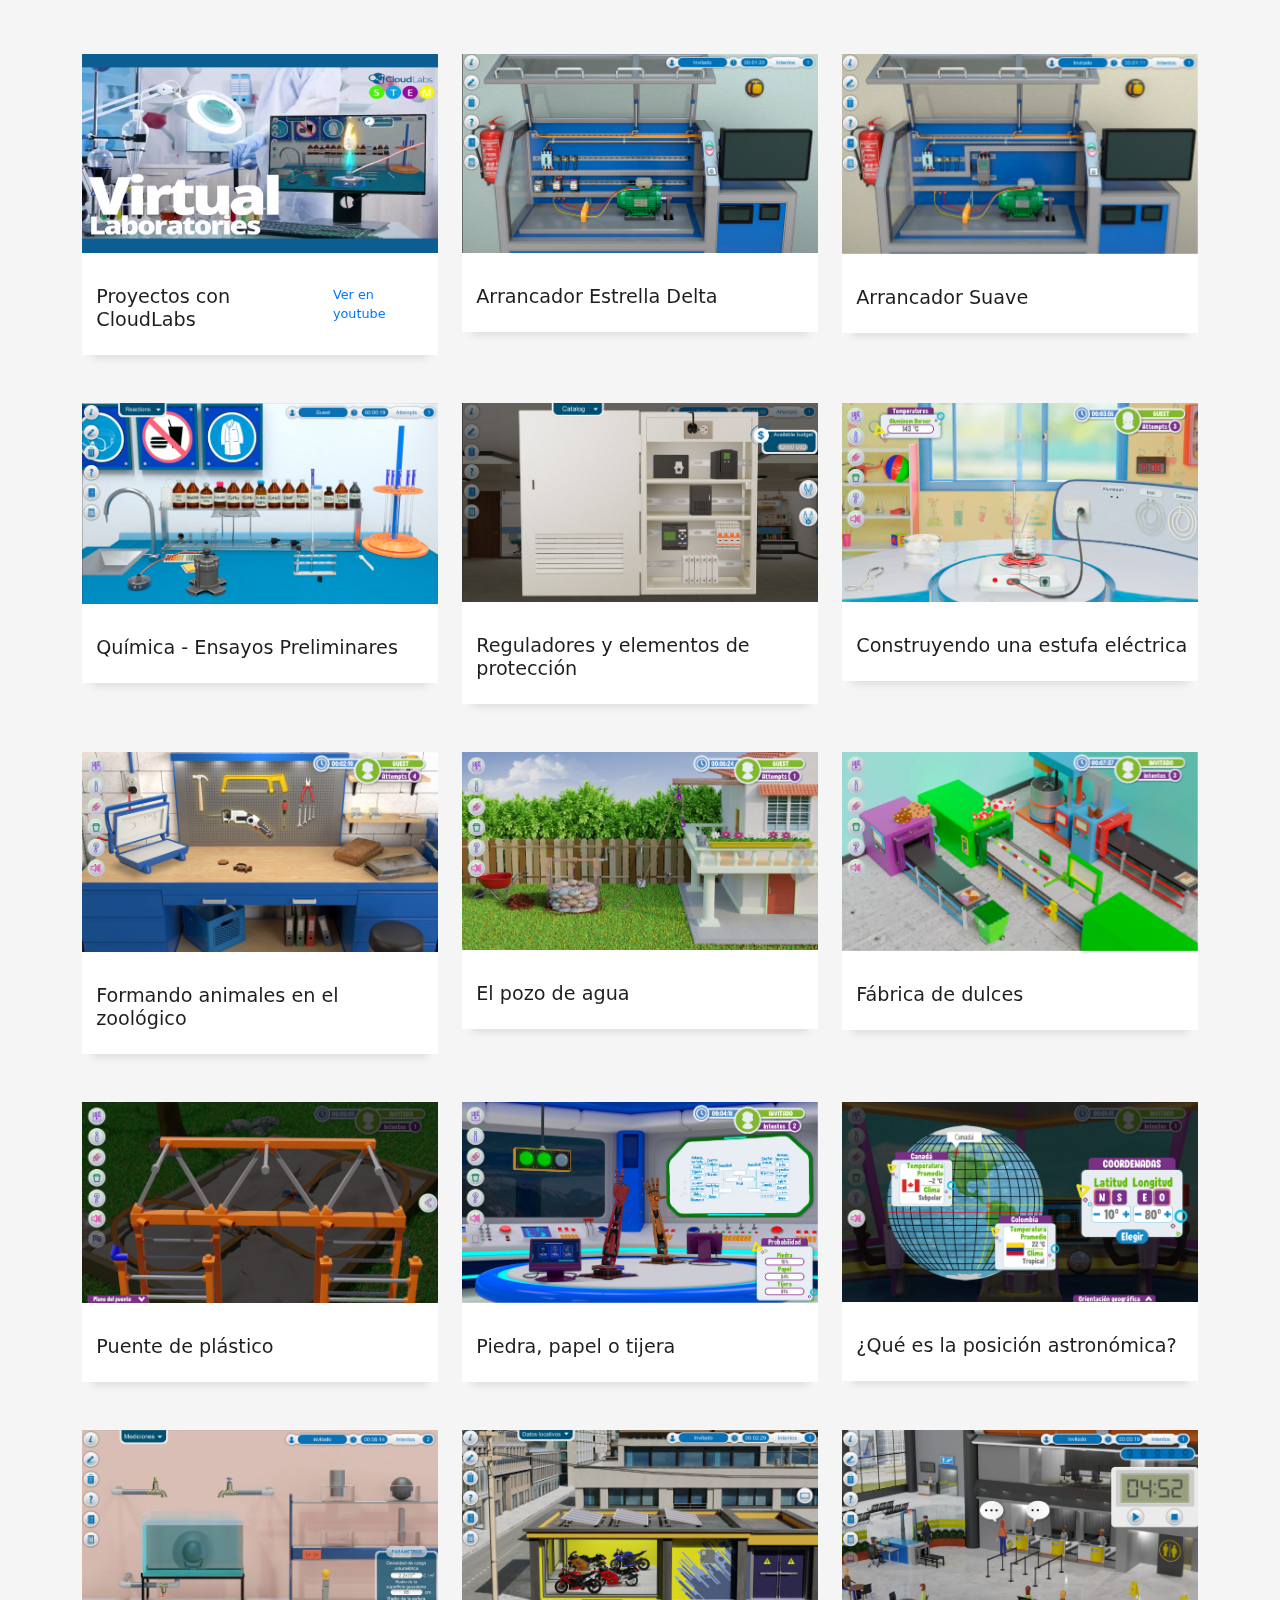
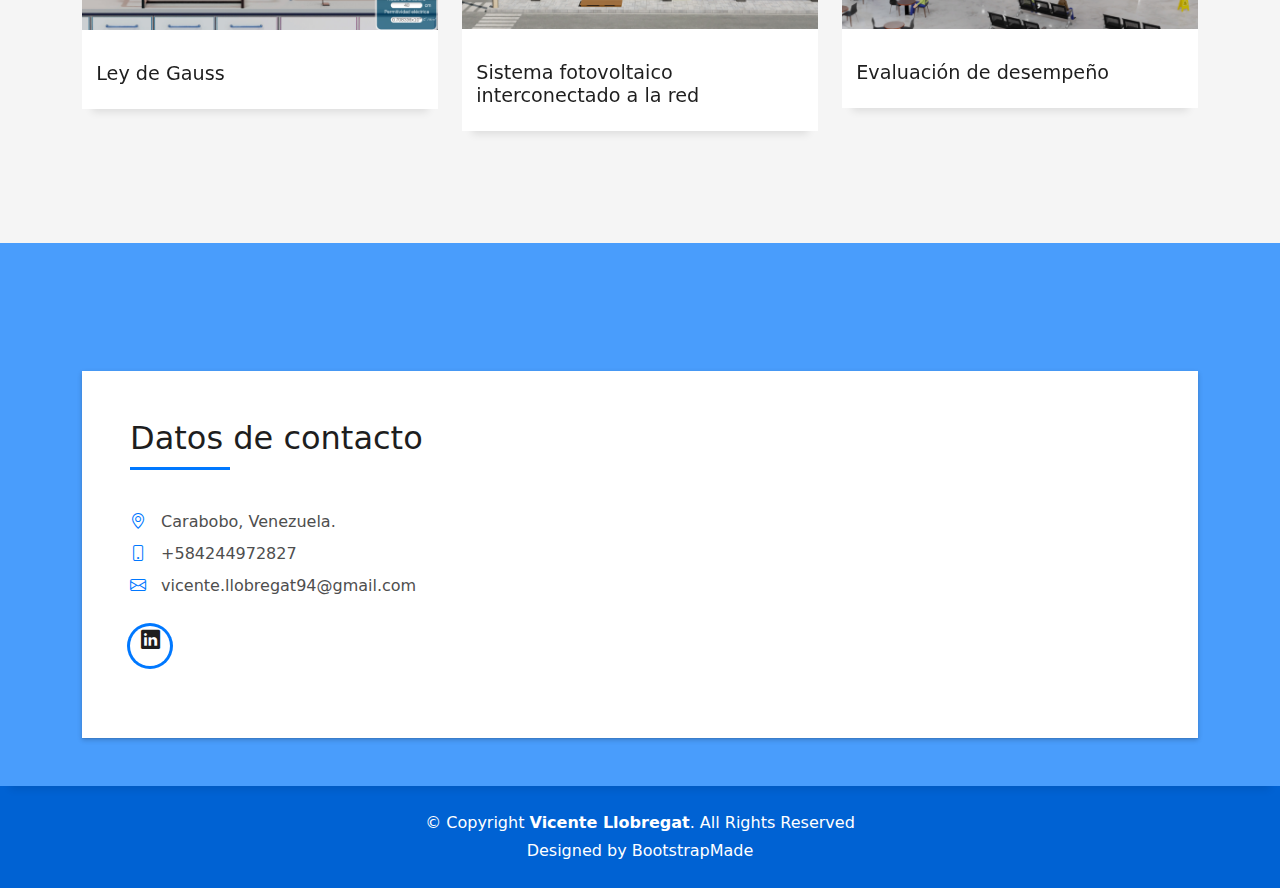
==== commit a804fa51: "Add files via upload" ====
--- a/index.html
+++ b/index.html
@@ -40,15 +40,24 @@
       <!-- Uncomment below if you prefer to use an image logo -->
       <!-- <a href="index.html" class="logo"><img src="assets/img/logo.png" alt="" class="img-fluid"></a>-->
 
-      <nav id="navbar" class="navbar">
-        <ul>
-          <li><a class="nav-link scrollto active" href="#hero">Inicio</a></li>
-          <li><a class="nav-link scrollto " href="#work">Mis Proyectos</a></li>
-          <li><a class="nav-link scrollto " href="#workCL">Mis Trabajos</a></li>
-          <li><a class="nav-link scrollto" href="#contact">Contáctame</a></li>
-        </ul>
-        <i class="bi bi-list mobile-nav-toggle"></i>
-      </nav><!-- .navbar -->
+          <nav id="navbar" class="navbar">
+            <ul>
+              <li><a class="nav-link scrollto active" href="#hero">Inicio</a></li>
+              <li><a class="nav-link scrollto" href="#about">Sobre mí</a></li>
+              <li><a class="nav-link scrollto " href="#work">Videojuegos</a></li>
+              <li><a class="nav-link scrollto " href="#workCL">Simuladores</a></li>
+              <li><a class="nav-link scrollto" href="#contact">Contáctame</a></li>
+              <li class="dropdown"><a href="#"><span>Idioma</span> <i class="bi bi-chevron-down"></i></a>
+                <ul>
+                  <li><a href="index.html">Español</a></li>
+                  <li><a href="index-en.html">Inglés</a></li>
+                </ul>
+              </li>
+            </ul>
+
+            <i class="bi bi-list mobile-nav-toggle"></i>
+          </nav><!-- .navbar -->
+      </div>
 
     </div>
   </header><!-- End Header -->
@@ -69,6 +78,38 @@
   </div><!-- End Hero Section -->
 
   <main id="main">
+    
+    <!-- ======= About Section ======= -->
+    <section id="about" class="about-mf sect-pt4 route">
+      <div class="container">
+        <div class="row">
+          <div class="col-sm-12">
+            <div class="box-shadow-full">
+              <div class="row">
+                <div class="col-md-12">
+                  <div class="about-me pt-4 pt-md-0">
+                    <div class="title-box-2">
+                      <h5 class="title-left">
+                        Sobre mí
+                      </h5>
+                    </div>
+                    <p class="lead">
+                      Soy un desarrollador con experiencia en la realización de proyectos en Unity y C#. Me encuentro culminando la carrera de Ciencias de la Computación, en la cual aprendí todo lo fundamental en cuanto a programación, lógica algorítmica, matemáticas, álgebra, bases de datos, redes, entre otros. A lo largo de mi carrera he realizado proyectos con diversos lenguajes de programación, entre ellos C, C++ y Python.
+                    </p>
+                    <p class="lead">
+                      s conceptos y técnicas para diseñar y desarrollar videojuegos completos en Unity, gracias a estos cursos pude desarrollar diversos proyectos personales, y además conseguir una posición como desarrollador de Unity en una empresa dedicada al desarrollo de simuladores educativos. 
+                    </p>
+                    <p class="lead">
+                      Actualmente sigo creciendo en el desarrollo de videojuegos y estoy en búsqueda de nuevos retos para así aprender y aplicar tecnologías más avanzadas en Unity tales como realidad aumentada y realidad virtual.
+                    </p>
+                  </div>
+                </div>
+              </div>
+            </div>
+          </div>
+        </div>
+      </div>
+    </section><!-- End About Section -->
 
     <!-- ======= Portfolio Section ======= -->
     <section id="work" class="portfolio-mf sect-pt4 route">
@@ -77,10 +118,11 @@
           <div class="col-sm-12">
             <div class="title-box text-center">
               <h3 class="title-a">
-                PORTAFOLIO
+                Videojuegos
               </h3>
               <p class="subtitle-a">
-                En esta sección puedes ver y probar mis trabajos realizados en Unity.
+                <!--In this section, you can see and test my games developed with Unity-->
+                En esta sección puedes ver y probar mis proyectos realizados en Unity.
               </p>
               <div class="line-mf"></div>
             </div>
@@ -99,6 +141,7 @@
                   <div class="col-sm-8">
                     <h2 class="w-title">Flappy Bird</h2>
                     <div class="w-more">
+                      <!--Go to repository-->
                       <a href="https://github.com/vicellobre/Flappy-Birds" target="_blank"><span class="w-ctegory">Ir al repositorio</span></a>
                     </div>
                   </div>
@@ -124,6 +167,7 @@
                   <div class="col-sm-8">
                     <h2 class="w-title">Bloques</h2>
                     <div class="w-more">
+                      <!--Go to repository-->
                       <a href="https://github.com/vicellobre/Bloques" target="_blank"><span class="w-ctegory">Ir al repositorio</span></a>
                     </div>
                   </div>
@@ -148,6 +192,7 @@
                   <div class="col-sm-8">
                     <h2 class="w-title">Tetris</h2>
                     <div class="w-more">
+                      <!--Go to repository-->
                       <a href="https://github.com/vicellobre/Tetris" target="_blank"><span class="w-ctegory">Ir al repositorio</span></a>
                     </div>
                   </div>
@@ -162,6 +207,31 @@
           </div>
           <div class="col-md-4">
             <div class="work-box">
+              <a href="assets/videos/space-shooter.mp4" data-gallery="portfolioGallery" class="portfolio-lightbox">
+                <div class="work-img">
+                  <img src="assets/img/work-8.jpg" alt="" class="img-fluid">
+                </div>
+              </a>
+              <div class="work-content">
+                <div class="row">
+                  <div class="col-sm-8">
+                    <h2 class="w-title">Space Shooter 3D (Android)</h2>
+                    <div class="w-more">
+                      <!--Go to repository-->
+                      <a href="https://github.com/vicellobre/SpaceShooter3D" target="_blank"><span class="w-ctegory">Ir al repositorio</span></a>
+                    </div>
+                  </div>
+                  <div class="col-sm-4">
+                    <div class="w-like">
+                      <a href="https://mega.nz/file/YwJFVYyA#WVtohUn2I6owAHYVTd41xxIZKQrZwgxOU-90vM0hWiI" target="_blank"> <span class="bi bi-download"></span></a>
+                    </div>
+                  </div>
+                </div>
+              </div>
+            </div>
+          </div>
+          <div class="col-md-4">
+            <div class="work-box">
               <a href="assets/img/work-4.jpg" data-gallery="portfolioGallery" class="portfolio-lightbox">
                 <div class="work-img">
                   <img src="assets/img/work-4.jpg" alt="" class="img-fluid">
@@ -172,6 +242,7 @@
                   <div class="col-sm-8">
                     <h2 class="w-title">WackyBreakout</h2>
                     <div class="w-more">
+                      <!--Go to repository-->
                       <a href="https://github.com/vicellobre/WackyBreakout" target="_blank"><span class="w-ctegory">Ir al repositorio</span></a>
                     </div>
                   </div>
@@ -196,6 +267,7 @@
                   <div class="col-sm-8">
                     <h2 class="w-title">Asteroids</h2>
                     <div class="w-more">
+                      <!--Go to repository-->
                       <a href="https://github.com/vicellobre/Asteroids" target="_blank"><span class="w-ctegory">Ir al repositorio</span></a>
                     </div>
                   </div>
@@ -221,6 +293,7 @@
                   <div class="col-sm-8">
                     <h2 class="w-title">SpaceShooter</h2>
                     <div class="w-more">
+                      <!--Go to repository-->
                       <a href="https://github.com/vicellobre/SpaceShooter" target="_blank"><span class="w-ctegory">Ir al repositorio</span></a>
                     </div>
                   </div>
@@ -244,8 +317,10 @@
           <div class="col-sm-12">
             <div class="title-box text-center">
               <h3 class="title-a">
-                Trabajos realizados para clientes
+                <!-- Projects done for clients-->
+                Simuladores
               </h3>
+              <!--- In addition to my personal projects, I have developed several simulators for CloudLabs as part of my job as a Unity Developer at Toro-Labs. -->
               <p class="subtitle-a">
                 Además de mis proyectos personales, he participado en la realización de una gran cantidad de simuladores para CloudLabs como parte de mi trabajo como Unity Developer en Toro-Labs.
               </p>
@@ -253,28 +328,299 @@
             </div>
           </div>
         </div>
-        <div class="row justify-content-center">
-          <div class="col-md-8">
-            <div class="work-box">
-              <a href="https://youtu.be/9ZZ1ljj5o7A" data-gallery="portfolioGallery" class="portfolio-lightbox">
-                <div class="work-img">
-                  <img src="assets/img/work-7.jpg" alt="" class="img-fluid">
-                </div>
-              </a>
-              <div class="work-content">
-                <div class="row">
-                  <div class="col-sm-8">
-                    <h2 class="w-title">Proyectos con CloudLabs</h2>
-                    <div class="w-more">
-                      <a href="https://www.youtube.com/watch?v=9ZZ1ljj5o7A" target="_blank"><span class="w-ctegory">Ver en youtube</span></a>
-                    </div>
-                  </div>
-                  <div class="col-sm-4">
-                  </div>
-                </div>
-              </div>
-            </div>
-          </div>
+
+
+
+          <div class="row">
+            <div class="col-md-4">
+              <div class="work-box">
+                <a href="https://youtu.be/9ZZ1ljj5o7A" data-gallery="portfolioGallery" class="portfolio-lightbox">
+                  <div class="work-img">
+                    <img src="assets/img/work-7.jpg" alt="" class="img-fluid">
+                  </div>
+                </a>
+                <div class="work-content">
+                  <div class="row">
+                    <div class="col-sm-8">
+                      <!-- Projects with CloudLabs-->
+                      <h2 class="w-title">Proyectos con CloudLabs</h2>
+                    </div>
+                    <div class="col-sm-4">
+
+                      <div class="w-more">
+                        <a href="https://www.youtube.com/watch?v=9ZZ1ljj5o7A" target="_blank"><span class="w-ctegory">Ver en youtube</span></a>
+                      </div>
+                    </div>
+                  </div> 
+                </div>
+              </div>
+            </div>
+            <div class="col-md-4">
+              <div class="work-box">
+                <a href="assets/img/1_arrancador_estrella_delta.jpg" data-gallery="portfolioGallery" class="portfolio-lightbox">
+                  <div class="work-img">
+                    <img src="assets/img/1_arrancador_estrella_delta.jpg" alt="" class="img-fluid">
+                  </div>
+                </a>
+                <div class="work-content">
+                  <div class="row">
+                    <div class="col-sm-12">
+                      <!--Star-delta starter simulator-->
+                      <h2 class="w-title">Arrancador Estrella Delta</h2>
+                    </div>
+                  </div>
+                </div>
+              </div>
+            </div>
+
+            <div class="col-md-4">
+              <div class="work-box">
+                <a href="assets/img/2_arrancador_suave.jpg" data-gallery="portfolioGallery" class="portfolio-lightbox">
+                  <div class="work-img">
+                    <img src="assets/img/2_arrancador_suave.jpg" alt="" class="img-fluid">
+                  </div>
+                </a>
+                <div class="work-content">
+                  <div class="row">
+                    <div class="col-sm-12">
+                      <!--Soft engine starter simulator-->
+                      <h2 class="w-title">Arrancador Suave</h2>
+                    </div>
+                  </div>
+                </div>
+              </div>
+            </div>
+
+            
+            <div class="col-md-4">
+              <div class="work-box">
+                <a href="assets/img/3_quimica_ensayos_preliminares.jpg" data-gallery="portfolioGallery" class="portfolio-lightbox">
+                  <div class="work-img">
+                    <img src="assets/img/3_quimica_ensayos_preliminares.jpg" alt="" class="img-fluid">
+                  </div>
+                </a>
+                <div class="work-content">
+                  <div class="row">
+                    <div class="col-sm-12">
+                      <!--Preliminary test simulator-->
+                      <h2 class="w-title">Química - Ensayos Preliminares</h2>
+                    </div>
+                  </div>
+                </div>
+              </div>
+            </div>
+
+
+            <div class="col-md-4">
+              <div class="work-box">
+                <a href="assets/img/4_reguladores_elementos_proteccion.jpg" data-gallery="portfolioGallery" class="portfolio-lightbox">
+                  <div class="work-img">
+                    <img src="assets/img/4_reguladores_elementos_proteccion.jpg" alt="" class="img-fluid">
+                  </div>
+                </a>
+                <div class="work-content">
+                  <div class="row">
+                    <div class="col-sm-12">
+                      <!-- Protection Systems and Regulators-->
+                      <h2 class="w-title">Reguladores y elementos de protección</h2>
+                    </div>
+                  </div>
+                </div>
+              </div>
+            </div>
+
+
+            <div class="col-md-4">
+              <div class="work-box">
+                <a href="assets/img/5_estufa_electrica.jpg" data-gallery="portfolioGallery" class="portfolio-lightbox">
+                  <div class="work-img">
+                    <img src="assets/img/5_estufa_electrica.jpg" alt="" class="img-fluid">
+                  </div>
+                </a>
+                <div class="work-content">
+                  <div class="row">
+                    <div class="col-sm-12">
+                      <!-- Let's build an electric stove-->
+                      <h2 class="w-title">Construyendo una estufa eléctrica</h2>
+                    </div>
+                  </div>
+                </div>
+              </div>
+            </div>
+
+            
+
+            <div class="col-md-4">
+              <div class="work-box">
+                <a href="assets/img/6_formando_animales_zoologico.jpg" data-gallery="portfolioGallery" class="portfolio-lightbox">
+                  <div class="work-img">
+                    <img src="assets/img/6_formando_animales_zoologico.jpg" alt="" class="img-fluid">
+                  </div>
+                </a>
+                <div class="work-content">
+                  <div class="row">
+                    <div class="col-sm-12">
+                      <!-- Making zoo animals-->
+                      <h2 class="w-title">Formando animales en el zoológico</h2>
+                    </div>
+                  </div>
+                </div>
+              </div>
+            </div>
+
+            
+            <div class="col-md-4">
+              <div class="work-box">
+                <a href="assets/img/7_pozo_de_agua.jpg" data-gallery="portfolioGallery" class="portfolio-lightbox">
+                  <div class="work-img">
+                    <img src="assets/img/7_pozo_de_agua.jpg" alt="" class="img-fluid">
+                  </div>
+                </a>
+                <div class="work-content">
+                  <div class="row">
+                    <div class="col-sm-12">
+                      <!-- The water well-->
+                      <h2 class="w-title">El pozo de agua</h2>
+                    </div>
+                  </div>
+                </div>
+              </div>
+            </div>
+
+            <div class="col-md-4">
+              <div class="work-box">
+                <a href="assets/img/8_fabrica_de_dulces.jpg" data-gallery="portfolioGallery" class="portfolio-lightbox">
+                  <div class="work-img">
+                    <img src="assets/img/8_fabrica_de_dulces.jpg" alt="" class="img-fluid">
+                  </div>
+                </a>
+                <div class="work-content">
+                  <div class="row">
+                    <div class="col-sm-12">
+                      <!-- Candy factory-->
+                      <h2 class="w-title">Fábrica de dulces</h2>
+                    </div>
+                  </div>
+                </div>
+              </div>
+            </div>
+
+            
+            <div class="col-md-4">
+              <div class="work-box">
+                <a href="assets/img/9_puente_de_plastico.jpg" data-gallery="portfolioGallery" class="portfolio-lightbox">
+                  <div class="work-img">
+                    <img src="assets/img/9_puente_de_plastico.jpg" alt="" class="img-fluid">
+                  </div>
+                </a>
+                <div class="work-content">
+                  <div class="row">
+                    <div class="col-sm-12">
+                      <!-- Plastic bridge-->
+                      <h2 class="w-title">Puente de plástico</h2>
+                    </div>
+                  </div>
+                </div>
+              </div>
+            </div>
+
+
+            <div class="col-md-4">
+              <div class="work-box">
+                <a href="assets/img/10_piedra_papel_y_tijera.jpg" data-gallery="portfolioGallery" class="portfolio-lightbox">
+                  <div class="work-img">
+                    <img src="assets/img/10_piedra_papel_y_tijera.jpg" alt="" class="img-fluid">
+                  </div>
+                </a>
+                <div class="work-content">
+                  <div class="row">
+                    <div class="col-sm-12">
+                      <!-- Rock paper scissors-->
+                      <h2 class="w-title">Piedra, papel o tijera</h2>
+                    </div>
+                  </div>
+                </div>
+              </div>
+            </div>
+
+
+
+            <div class="col-md-4">
+              <div class="work-box">
+                <a href="assets/img/11_posicion_astronomica.jpg" data-gallery="portfolioGallery" class="portfolio-lightbox">
+                  <div class="work-img">
+                    <img src="assets/img/11_posicion_astronomica.jpg" alt="" class="img-fluid">
+                  </div>
+                </a>
+                <div class="work-content">
+                  <div class="row">
+                    <div class="col-sm-12">
+                      <!-- What is astronomical position?-->
+                      <h2 class="w-title">¿Qué es la posición astronómica?</h2>
+                    </div>
+                  </div>
+                </div>
+              </div>
+            </div>
+          
+
+
+          <div class="col-md-4">
+            <div class="work-box">
+              <a href="assets/img/12_ley_de_gauss.jpg" data-gallery="portfolioGallery" class="portfolio-lightbox">
+                <div class="work-img">
+                  <img src="assets/img/12_ley_de_gauss.jpg" alt="" class="img-fluid">
+                </div>
+              </a>
+              <div class="work-content">
+                <div class="row">
+                  <div class="col-sm-12">
+                    <!-- Gauss's law-->
+                    <h2 class="w-title">Ley de Gauss</h2>
+                  </div>
+                </div>
+              </div>
+            </div>
+          </div>
+
+
+          <div class="col-md-4">
+            <div class="work-box">
+              <a href="assets/img/13_sistema_fotovoltaico.jpg" data-gallery="portfolioGallery" class="portfolio-lightbox">
+                <div class="work-img">
+                  <img src="assets/img/13_sistema_fotovoltaico.jpg" alt="" class="img-fluid">
+                </div>
+              </a>
+              <div class="work-content">
+                <div class="row">
+                  <div class="col-sm-12">
+                    <!-- Network interconnected photovoltaic system  -->
+                    <h2 class="w-title">Sistema fotovoltaico interconectado a la red</h2>
+                  </div>
+                </div>
+              </div>
+            </div>
+          </div>
+
+          
+          <div class="col-md-4">
+            <div class="work-box">
+              <a href="assets/img/14_evaluacion_de_desempeno.jpg" data-gallery="portfolioGallery" class="portfolio-lightbox">
+                <div class="work-img">
+                  <img src="assets/img/14_evaluacion_de_desempeno.jpg" alt="" class="img-fluid">
+                </div>
+              </a>
+              <div class="work-content">
+                <div class="row">
+                  <div class="col-sm-12">
+                    <!-- Performance evaluation  -->
+                    <h2 class="w-title">Evaluación de desempeño</h2>
+                  </div>
+                </div>
+              </div>
+            </div>
+          </div>
+        
 
 
         </div>
--- a/assets/css/style.css
+++ b/assets/css/style.css
@@ -1,10 +1,10 @@
-/**
-* Template Name: DevFolio - v4.8.1
-* Template URL: https://bootstrapmade.com/devfolio-bootstrap-portfolio-html-template/
-* Author: BootstrapMade.com
-* License: https://bootstrapmade.com/license/
-*/
-
+/**
+* Template Name: DevFolio - v4.8.1
+* Template URL: https://bootstrapmade.com/devfolio-bootstrap-portfolio-html-template/
+* Author: BootstrapMade.com
+* License: https://bootstrapmade.com/license/
+*/
+
 /*--------------------------------------------------------------
 # General
 --------------------------------------------------------------*/
@@ -1480,4 +1480,31 @@
 
 footer .credits a {
   color: #fff;
+}
+
+/*--------------------------------------------------------------
+# Lenguaje
+--------------------------------------------------------------*/
+
+.select-language img{
+  height: 20px;
+}
+
+.select-language{
+  display: flex;
+  flex-direction: row;
+}
+
+.select-language > div{
+  padding: 5px;
+  margin-right: 10px;
+  border-radius: 10px;
+}
+.language-selected{
+  border: 1px solid #ffffff;
+}
+
+.select-language > div:hover{
+  border: 1px solid #ffffff;
+  transition: border 1s ease; 
 }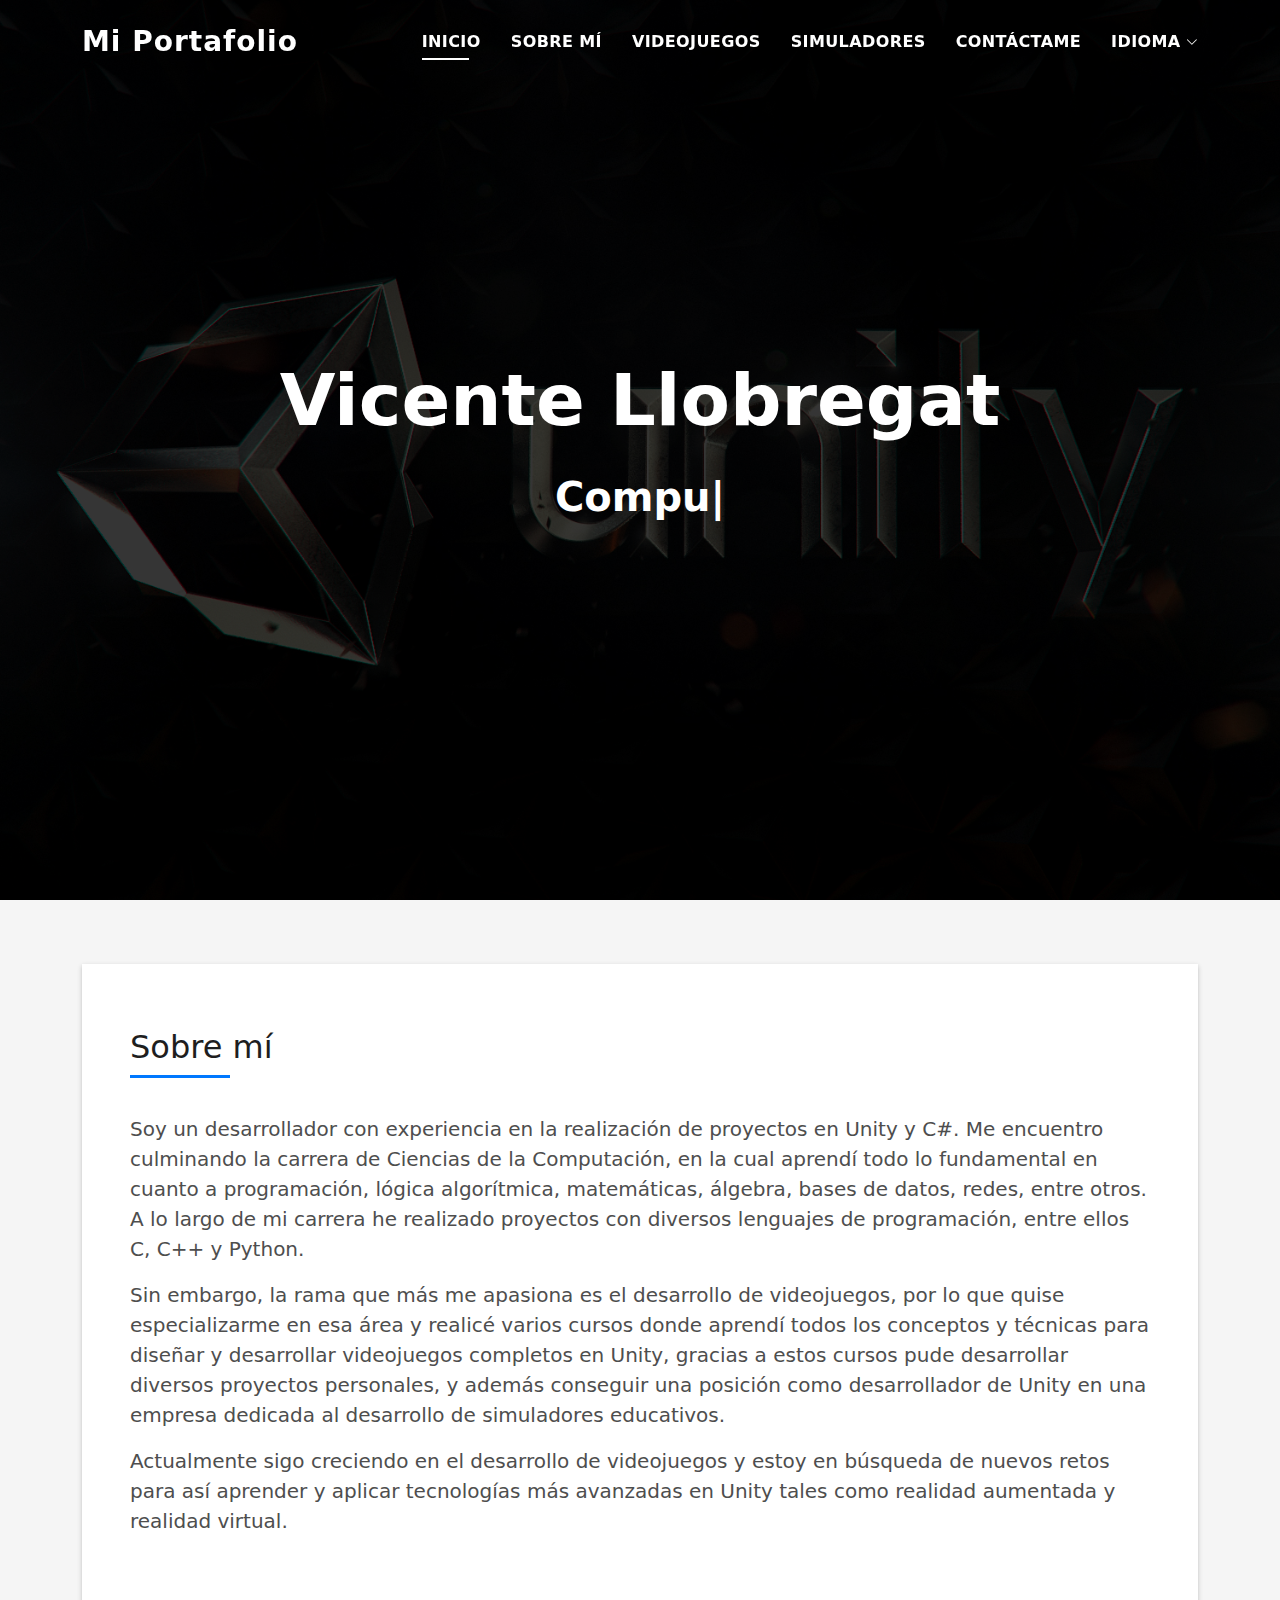
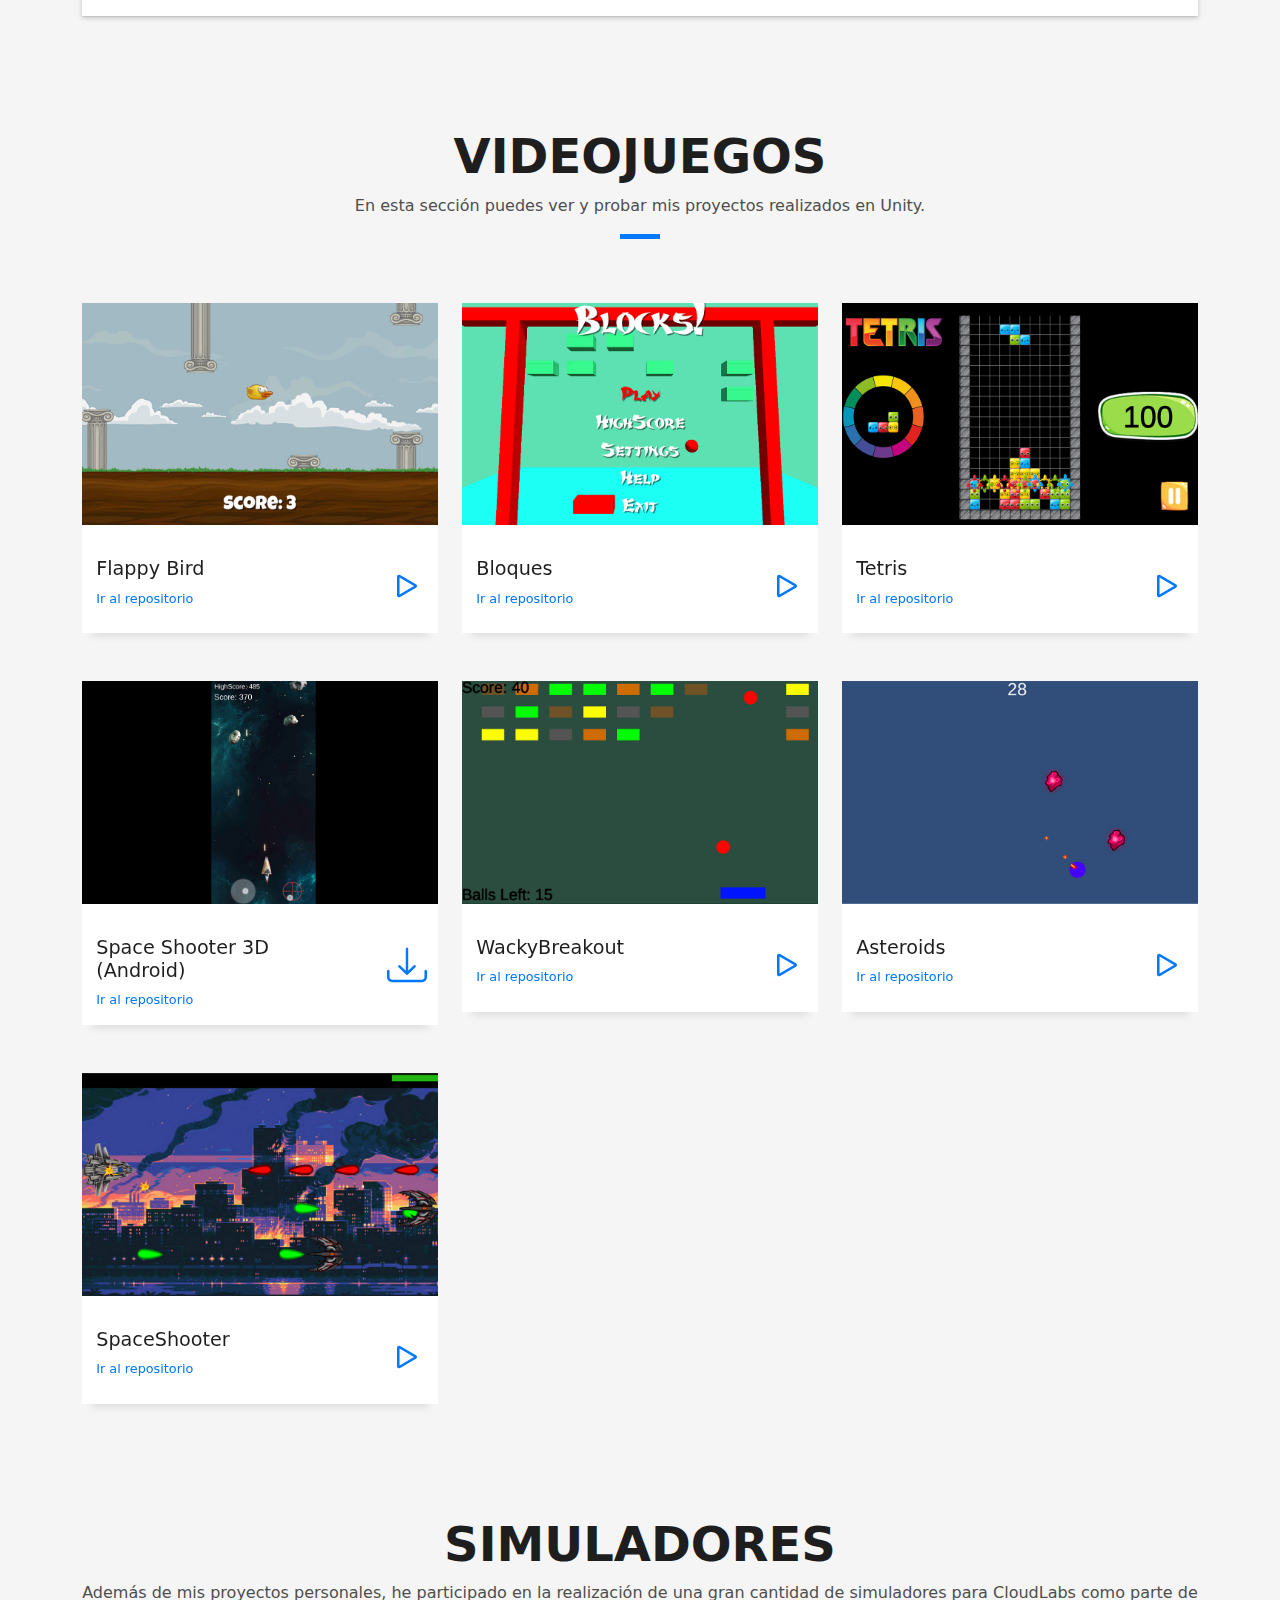
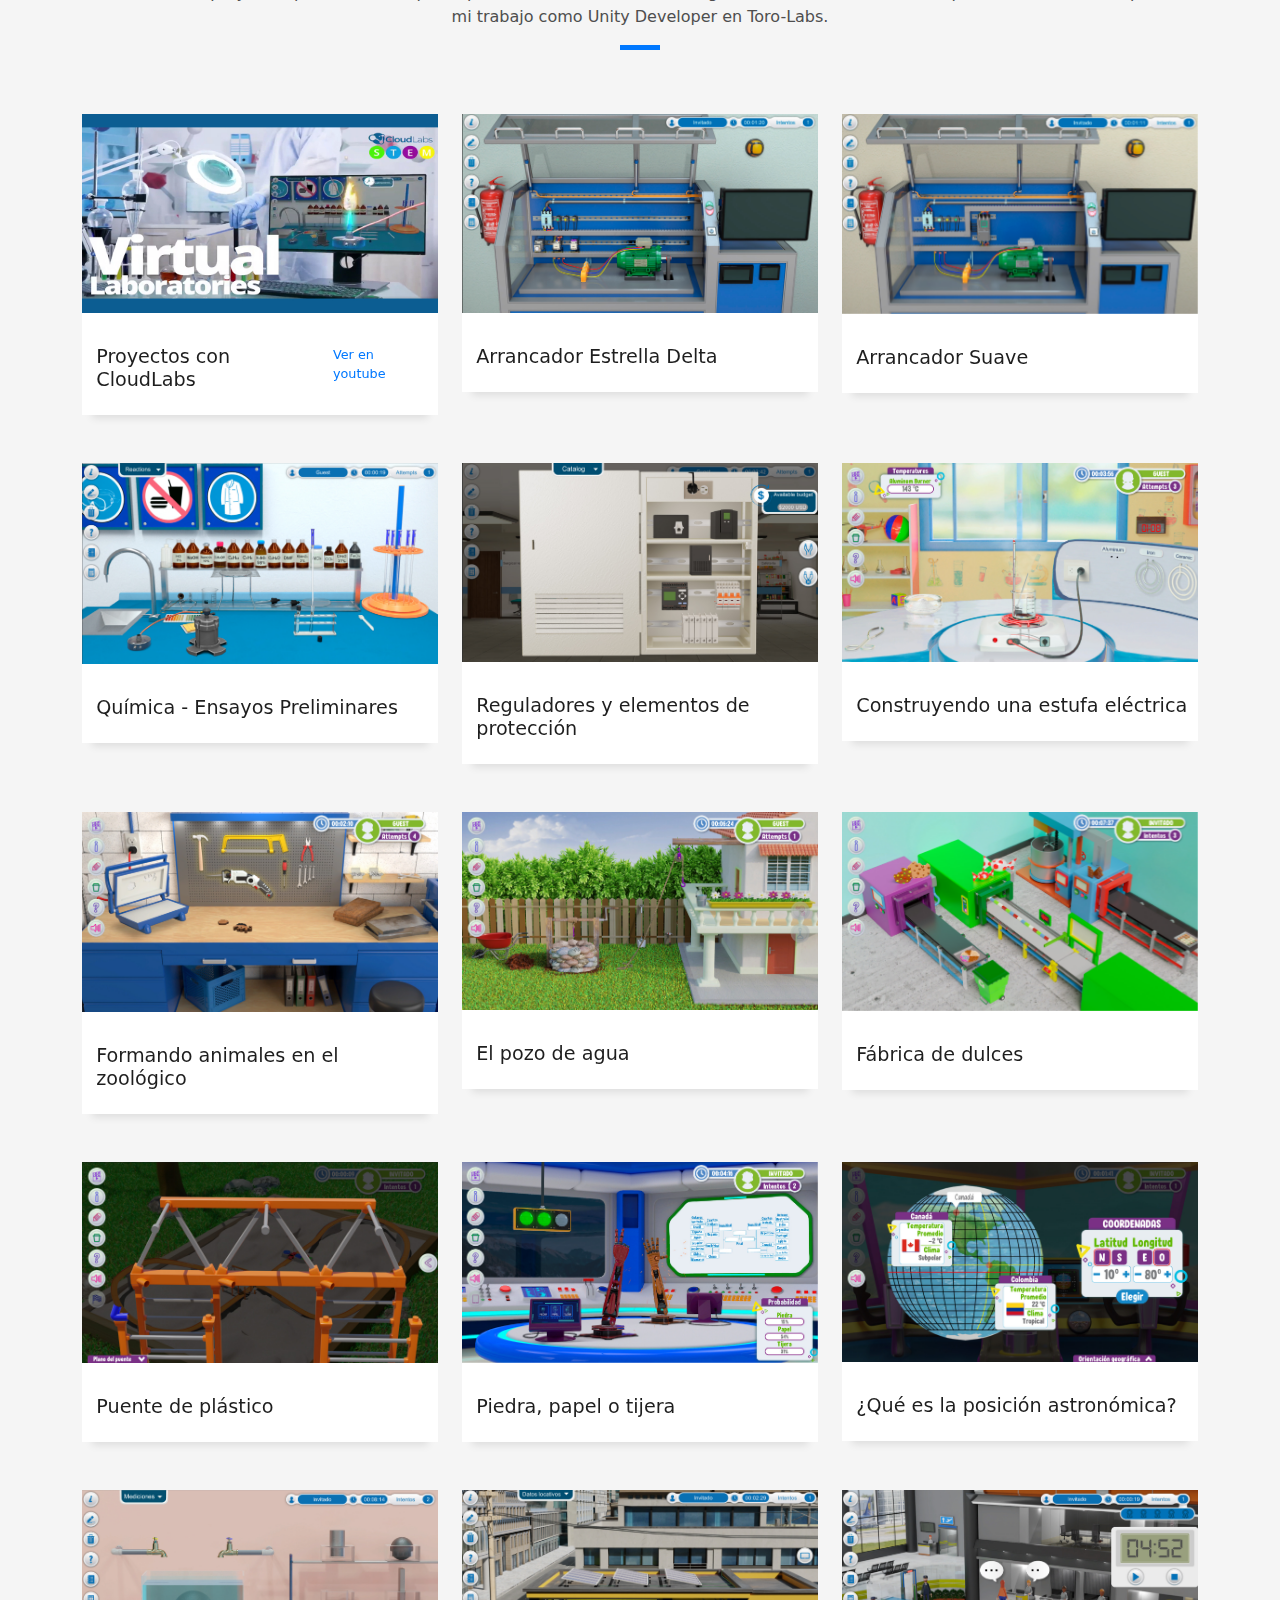
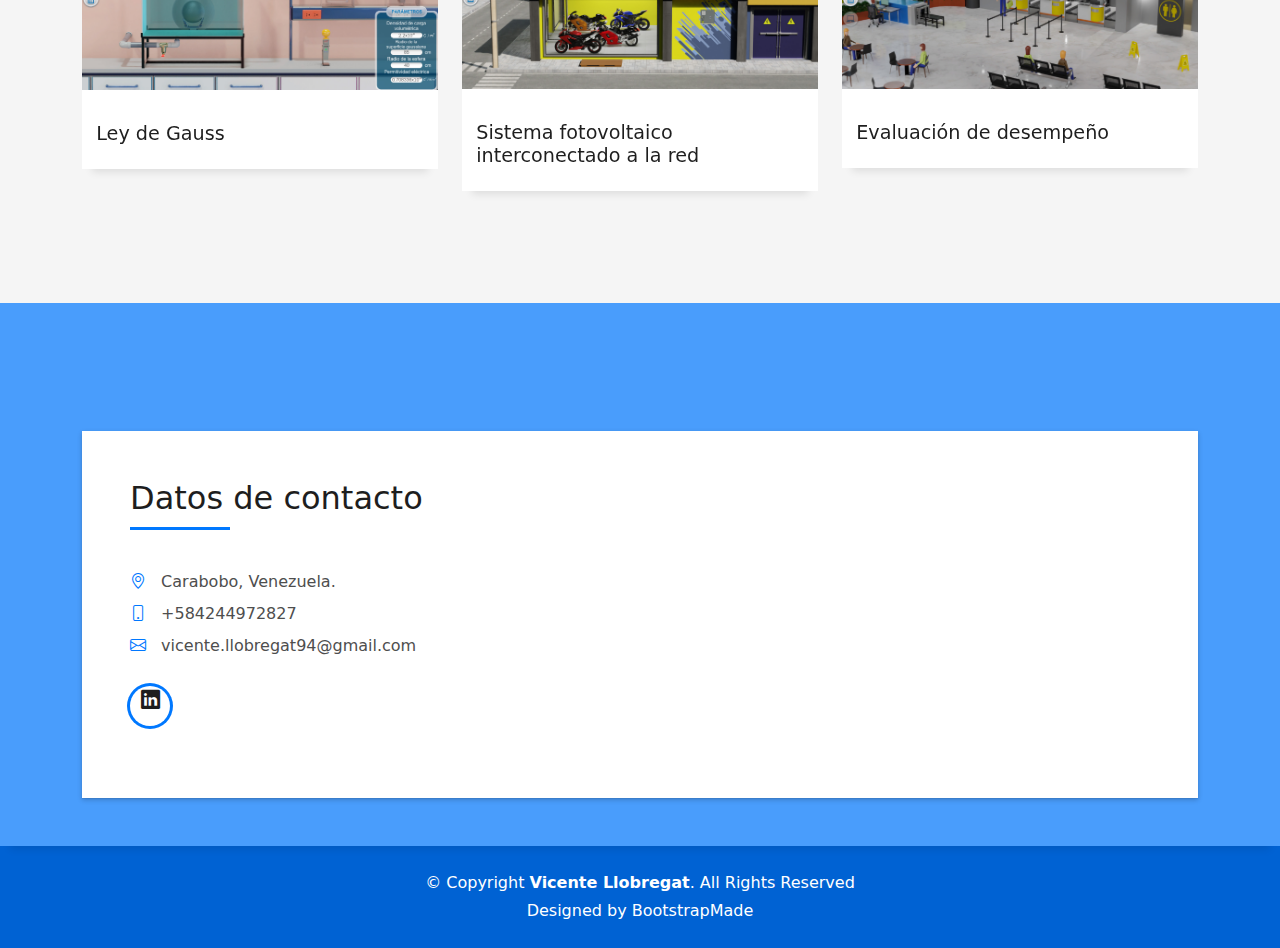
==== commit 8a5a1e5e: "Update index.html" ====
--- a/index.html
+++ b/index.html
@@ -97,7 +97,7 @@
                       Soy un desarrollador con experiencia en la realización de proyectos en Unity y C#. Me encuentro culminando la carrera de Ciencias de la Computación, en la cual aprendí todo lo fundamental en cuanto a programación, lógica algorítmica, matemáticas, álgebra, bases de datos, redes, entre otros. A lo largo de mi carrera he realizado proyectos con diversos lenguajes de programación, entre ellos C, C++ y Python.
                     </p>
                     <p class="lead">
-                      s conceptos y técnicas para diseñar y desarrollar videojuegos completos en Unity, gracias a estos cursos pude desarrollar diversos proyectos personales, y además conseguir una posición como desarrollador de Unity en una empresa dedicada al desarrollo de simuladores educativos. 
+                      Sin embargo, la rama que más me apasiona es el desarrollo de videojuegos, por lo que quise especializarme en esa área y realicé varios cursos donde aprendí todos los conceptos y técnicas para diseñar y desarrollar videojuegos completos en Unity, gracias a estos cursos pude desarrollar diversos proyectos personales, y además conseguir una posición como desarrollador de Unity en una empresa dedicada al desarrollo de simuladores educativos. 
                     </p>
                     <p class="lead">
                       Actualmente sigo creciendo en el desarrollo de videojuegos y estoy en búsqueda de nuevos retos para así aprender y aplicar tecnologías más avanzadas en Unity tales como realidad aumentada y realidad virtual.
@@ -706,4 +706,4 @@
 
 </body>
 
-</html>+</html>
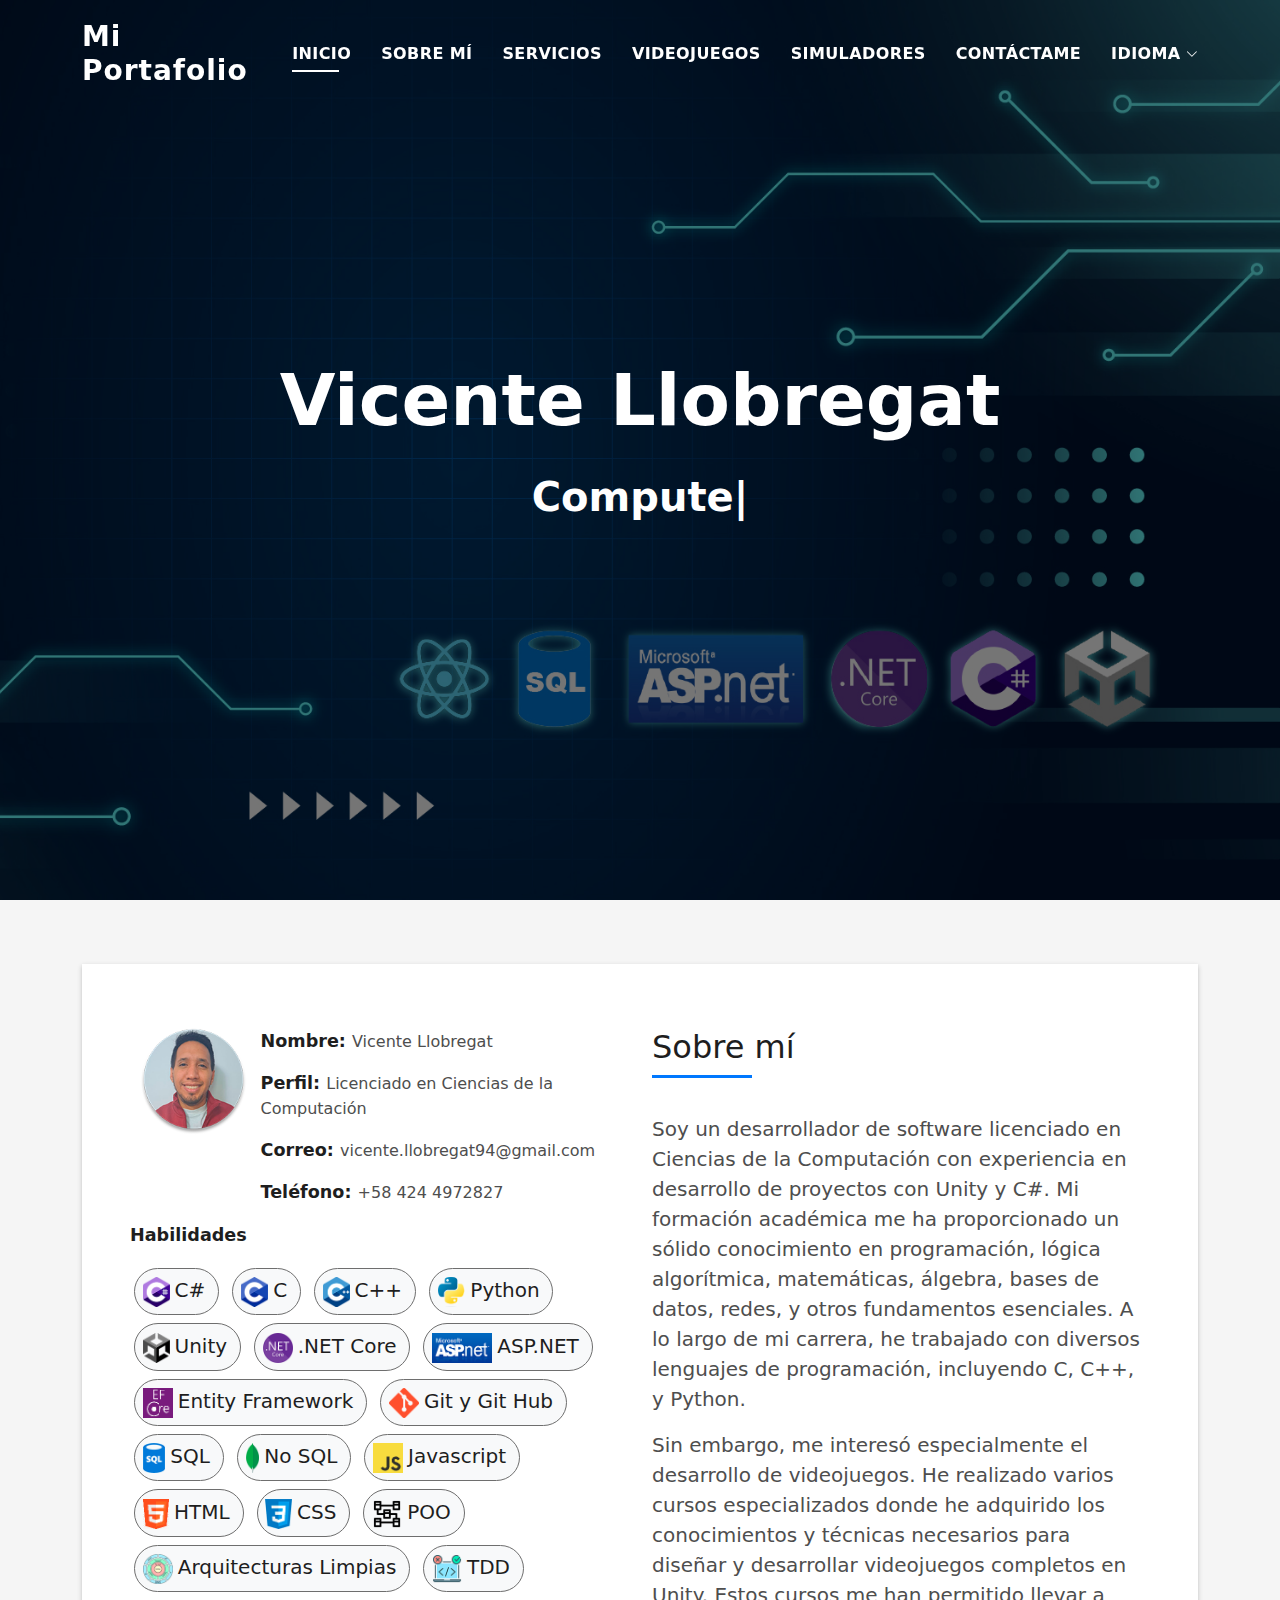
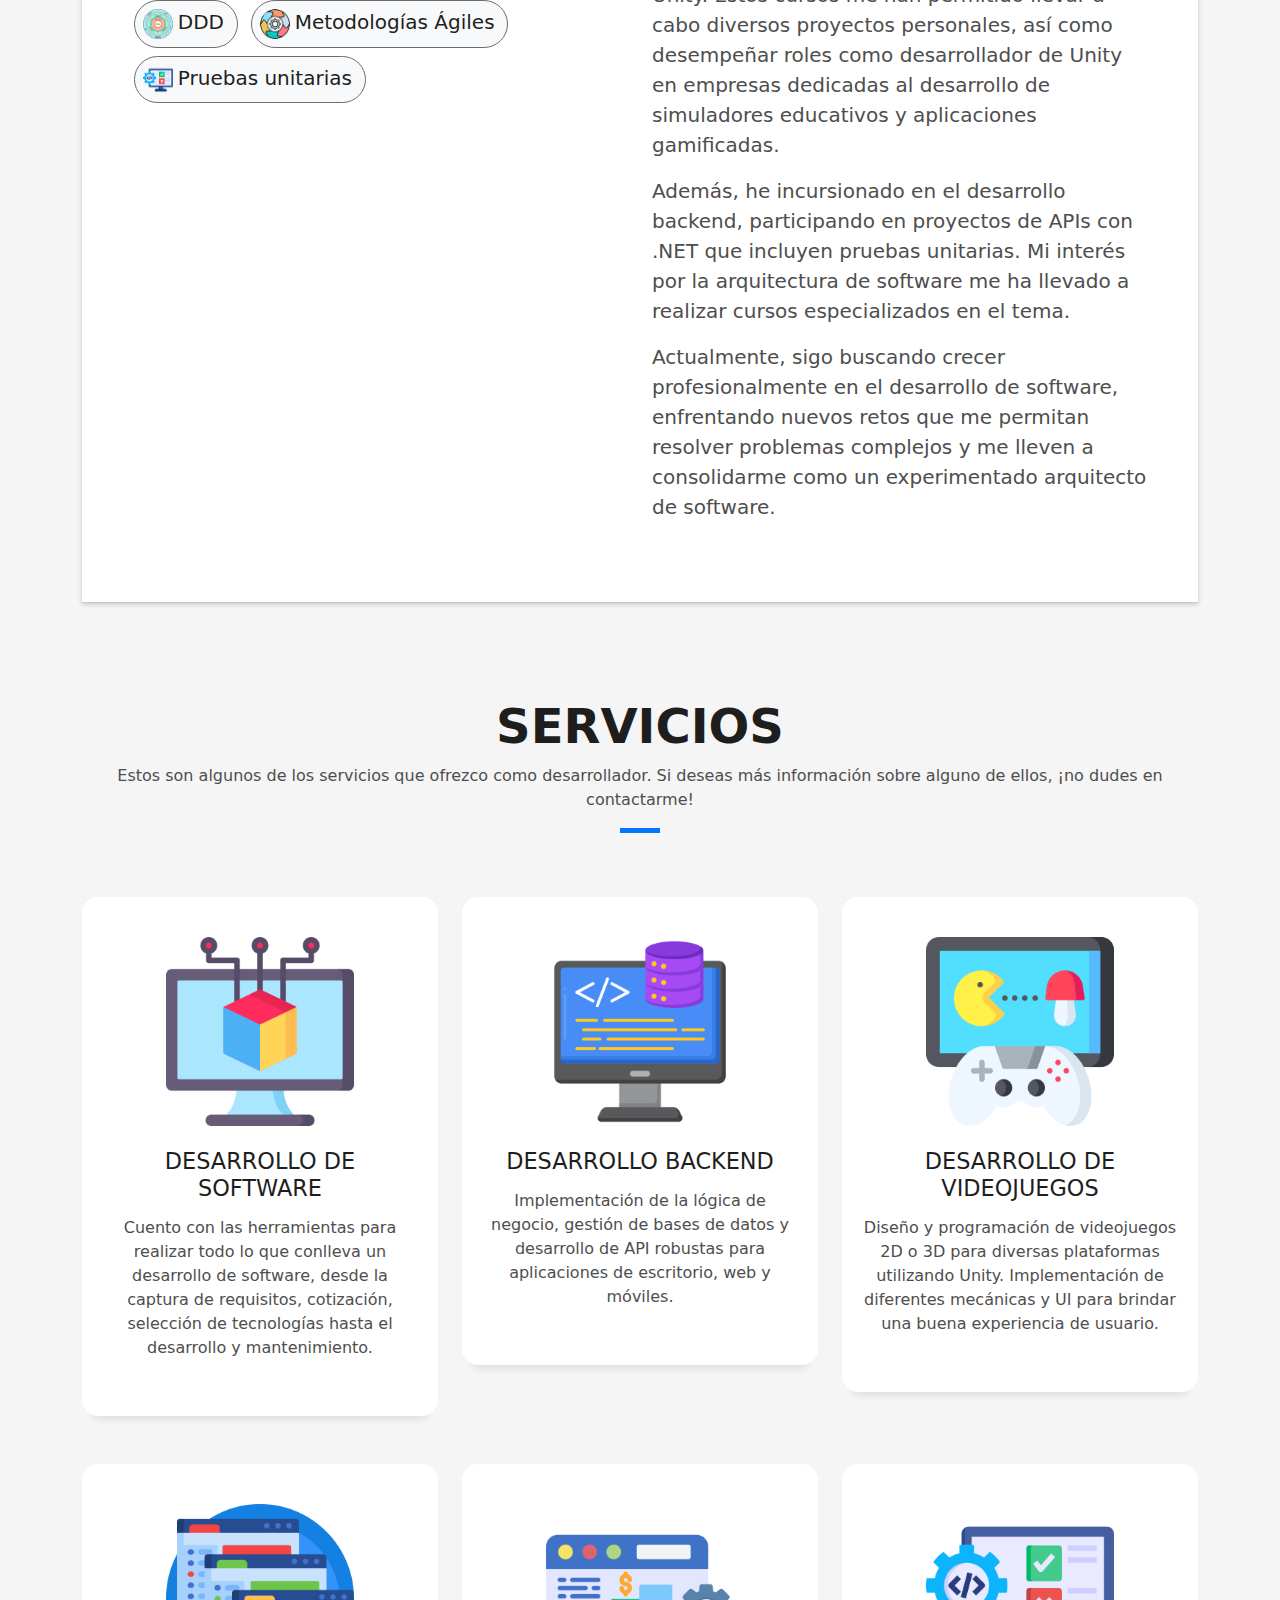
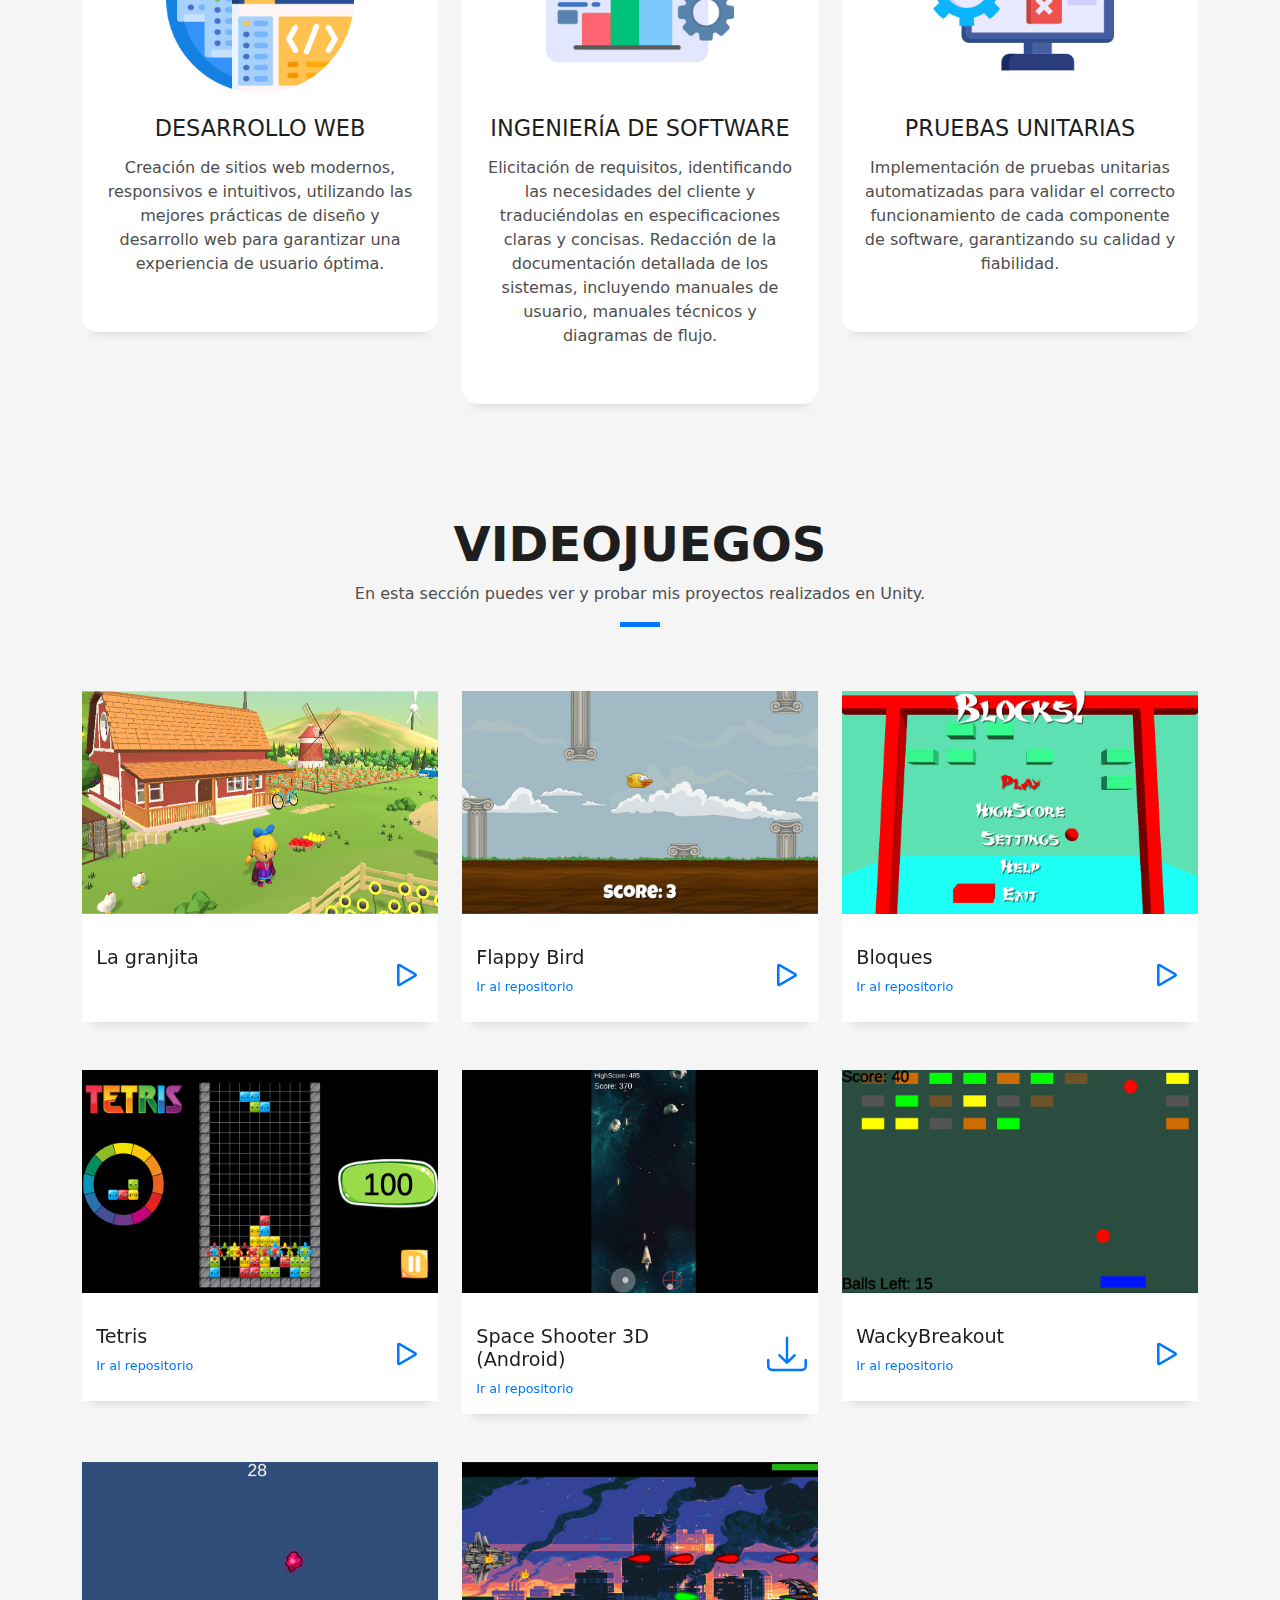
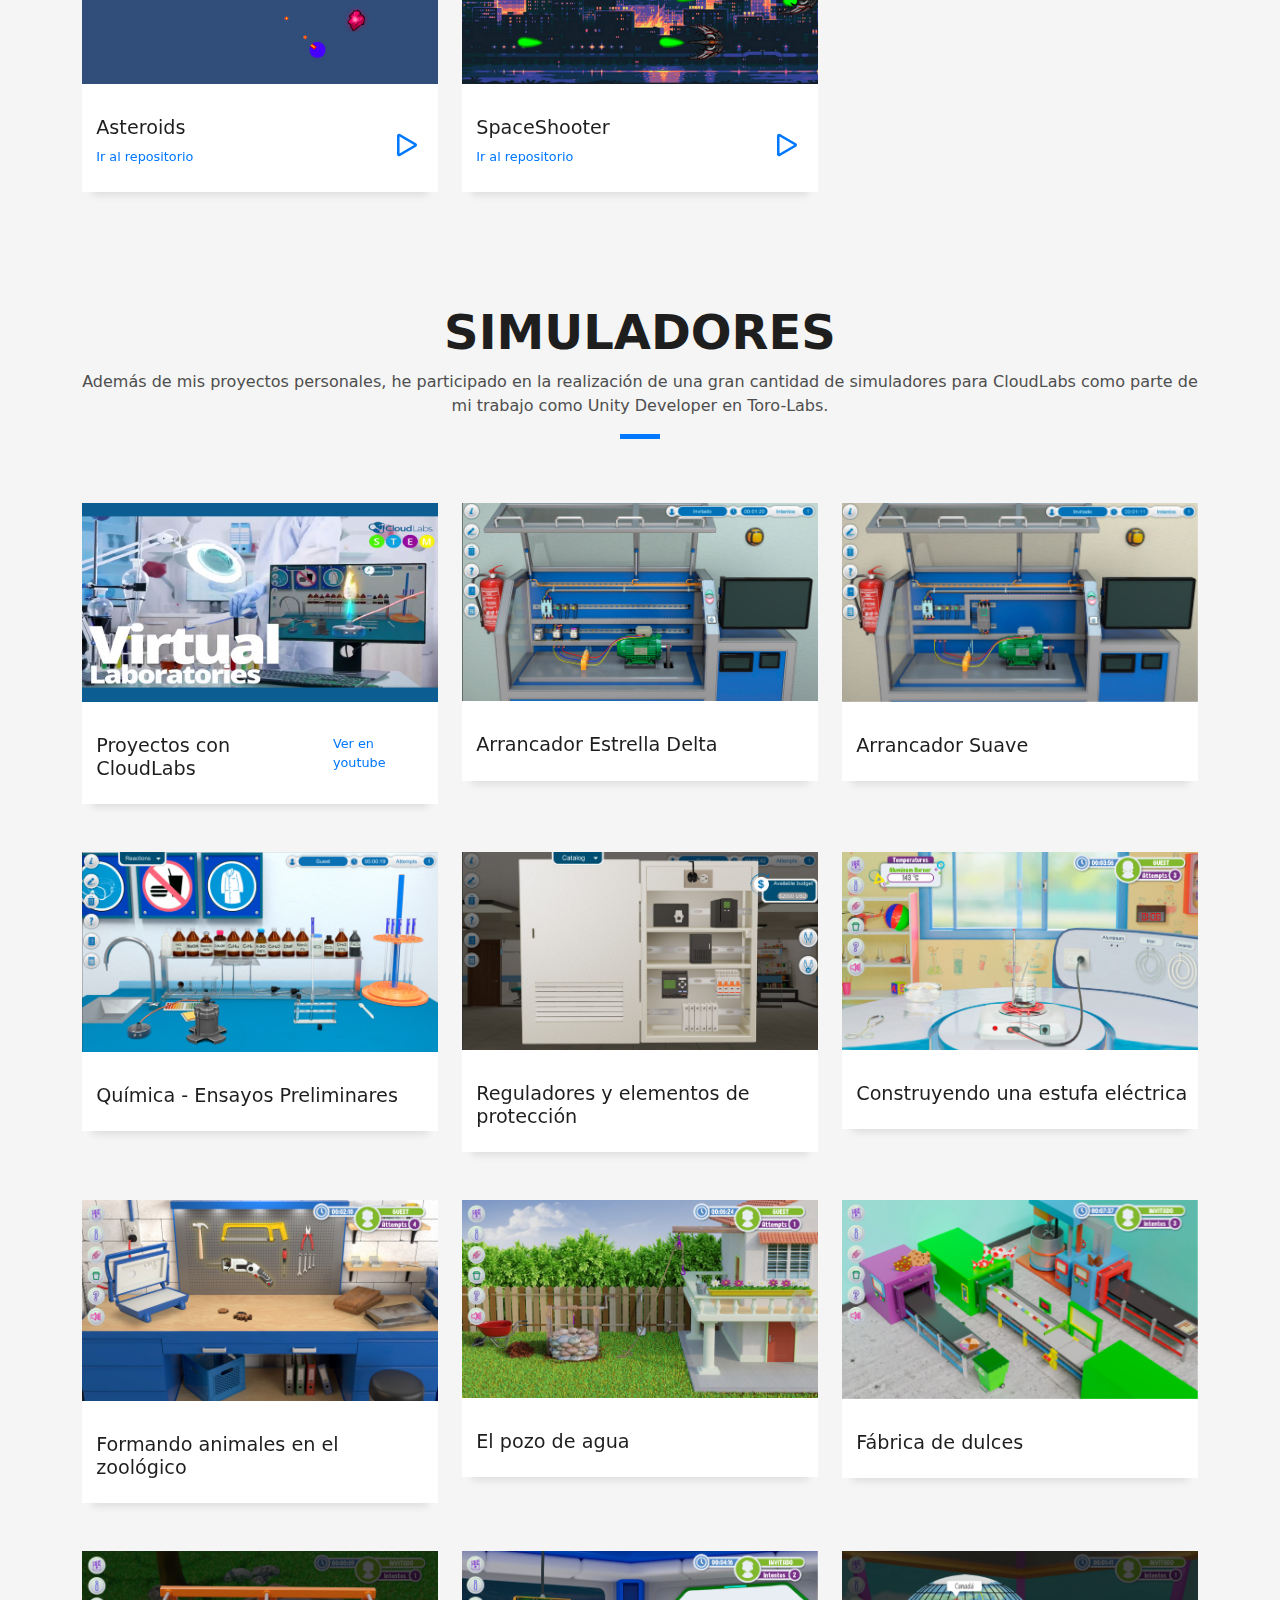
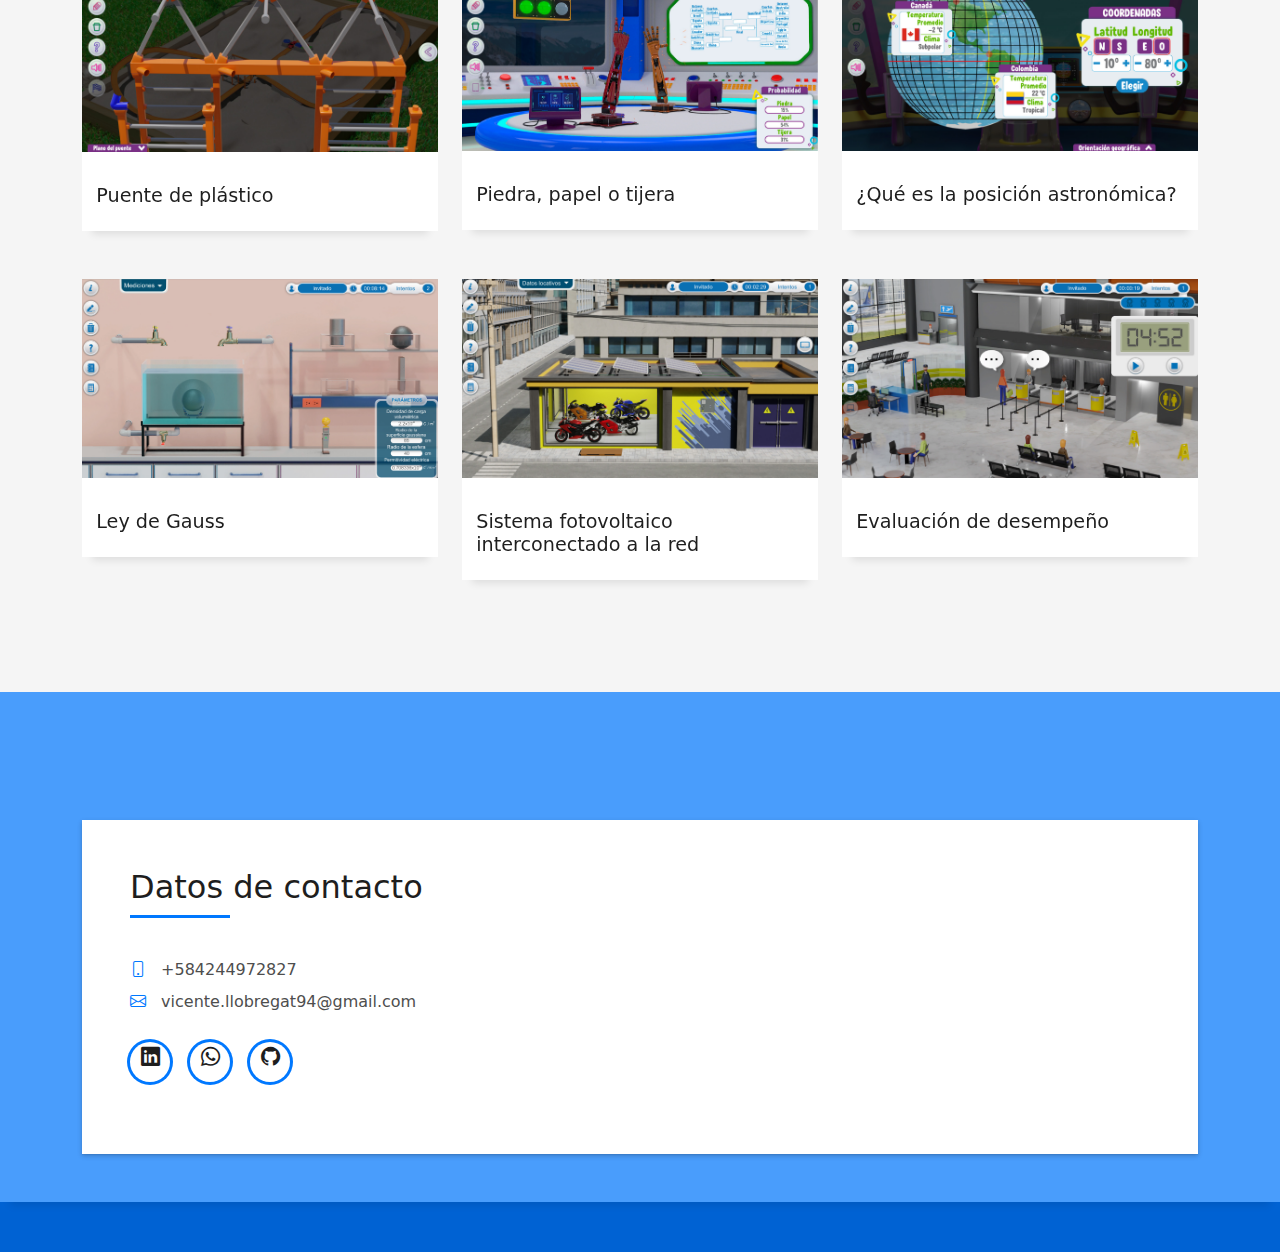
==== commit 8164662b: "Updated with .NET Core" ====
--- a/index.html
+++ b/index.html
@@ -44,6 +44,7 @@
             <ul>
               <li><a class="nav-link scrollto active" href="#hero">Inicio</a></li>
               <li><a class="nav-link scrollto" href="#about">Sobre mí</a></li>
+              <li><a class="nav-link scrollto" href="#services">Servicios</a></li>
               <li><a class="nav-link scrollto " href="#work">Videojuegos</a></li>
               <li><a class="nav-link scrollto " href="#workCL">Simuladores</a></li>
               <li><a class="nav-link scrollto" href="#contact">Contáctame</a></li>
@@ -70,7 +71,7 @@
         <div class="container">
           <!--<p class="display-6 color-d">Hello, world!</p>-->
           <h1 class="hero-title mb-4">Vicente Llobregat</h1>
-          <p class="hero-subtitle"><span class="typed" data-typed-items="Computer Scientist, Game Designer, Unity Developer, Game Developer"></span></p>
+          <p class="hero-subtitle"><span class="typed" data-typed-items="Computer Scientist, Backend Developer, Game Developer"></span></p>
           <!-- <p class="pt-3"><a class="btn btn-primary btn js-scroll px-4" href="#about" role="button">Learn More</a></p> -->
         </div>
       </div>
@@ -78,7 +79,7 @@
   </div><!-- End Hero Section -->
 
   <main id="main">
-    
+
     <!-- ======= About Section ======= -->
     <section id="about" class="about-mf sect-pt4 route">
       <div class="container">
@@ -86,7 +87,134 @@
           <div class="col-sm-12">
             <div class="box-shadow-full">
               <div class="row">
-                <div class="col-md-12">
+                <div class="col-md-6">
+                  <div class="row">
+                    <div class="col-sm-4 col-md-3">
+                      <div class="about-img">
+                        <img src="assets/img/foto.png" class="img-fluid rounded b-shadow-a" alt="">
+                      </div>
+                    </div>
+                    <div class="col-sm-8 col-md-9">
+                      <div class="about-info">
+                        <p><span class="title-s">Nombre: </span> <span>Vicente Llobregat</span></p>
+                        <p><span class="title-s">Perfil: </span> <span>Licenciado en Ciencias de la Computación</span></p>
+                        <p><span class="title-s">Correo: </span> <span>vicente.llobregat94@gmail.com</span></p>
+                        <p><span class="title-s">Teléfono: </span> <span>+58 424 4972827</span></p>
+                      </div>
+                    </div>
+                  </div>
+                  <div class="skill-mf">
+                    <p class="title-s">Habilidades</p>
+
+                    <span class="skill-item badge rounded-pill bg-light text-dark">
+                      <img src="assets/img/logo_csharp.png" class="img-circle text-info" alt="">
+                      <h5>C#</h5>
+                    </span>
+
+                    
+                    <span class="skill-item badge rounded-pill bg-light text-dark">
+                      <img src="assets/img/logo_c.png" class="img-circle text-info" alt="">
+                      <h5>C</h5>
+                    </span>
+
+                    
+                    <span class="skill-item badge rounded-pill bg-light text-dark">
+                      <img src="assets/img/logo_cpp.png" class="img-circle text-info" alt="">
+                      <h5>C++</h5>
+                    </span>
+                    
+                    <span class="skill-item badge rounded-pill bg-light text-dark">
+                      <img src="assets/img/logo_python.png" class="img-circle text-info" alt="">
+                      <h5>Python</h5>
+                    </span>
+
+                    <span class="skill-item badge rounded-pill bg-light text-dark">
+                      <img src="assets/img/logo_unity.png" class="img-circle text-info" alt="">
+                      <h5>Unity</h5>
+                    </span>
+
+                    <span class="skill-item badge rounded-pill bg-light text-dark">
+                      <img src="assets/img/Logo_netcore.png" class="img-circle text-info" alt="">
+                      <h5>.NET Core</h5>
+                    </span>
+
+                    
+                    <span class="skill-item badge rounded-pill bg-light text-dark">
+                      <img src="assets/img/logo_asp.png" class="img-circle text-info" alt="">
+                      <h5>ASP.NET</h5>
+                    </span>
+
+                    
+                    <span class="skill-item badge rounded-pill bg-light text-dark">
+                      <img src="assets/img/logo_entityf.png" class="img-circle text-info" alt="">
+                      <h5>Entity Framework</h5>
+                    </span>
+                    
+                    <span class="skill-item badge rounded-pill bg-light text-dark">
+                      <img src="assets/img/logo_git.png" class="img-circle text-info" alt="">
+                      <h5>Git y Git Hub</h5>
+                    </span>
+
+                    <span class="skill-item badge rounded-pill bg-light text-dark">
+                      <img src="assets/img/logo_sql.png" class="img-circle text-info" alt="">
+                      <h5>SQL</h5>
+                    </span>
+
+                    
+                    <span class="skill-item badge rounded-pill bg-light text-dark">
+                      <img src="assets/img/logo_mongo.png" class="img-circle text-info" alt="">
+                      <h5>No SQL</h5>
+                    </span>
+
+                    <span class="skill-item badge rounded-pill bg-light text-dark">
+                      <img src="assets/img/logo_js.png" class="img-circle text-info" alt="">
+                      <h5>Javascript</h5>
+                    </span>
+
+                    
+                    <span class="skill-item badge rounded-pill bg-light text-dark">
+                      <img src="assets/img/logo_html.png" class="img-circle text-info" alt="">
+                      <h5>HTML</h5>
+                    </span>
+
+                    <span class="skill-item badge rounded-pill bg-light text-dark">
+                      <img src="assets/img/logo_css.png" class="img-circle text-info" alt="">
+                      <h5>CSS</h5>
+                    </span>
+
+                    <span class="skill-item badge rounded-pill bg-light text-dark">
+                      <img src="assets/img/logo_poo.png" class="img-circle text-info" alt="">
+                      <h5>POO</h5>
+                    </span>
+
+                    <span class="skill-item badge rounded-pill bg-light text-dark">
+                      <img src="assets/img/logo_cleana.png" class="img-circle text-info" alt="">
+                      <h5>Arquitecturas Limpias</h5>
+                    </span>
+
+                    <span class="skill-item badge rounded-pill bg-light text-dark">
+                      <img src="assets/img/logo_tdd.png" class="img-circle text-info" alt="">
+                      <h5>TDD</h5>
+                    </span>
+
+                    <span class="skill-item badge rounded-pill bg-light text-dark">
+                      <img src="assets/img/logo_cleana.png" class="img-circle text-info" alt="">
+                      <h5>DDD</h5>
+                    </span>
+
+                    <span class="skill-item badge rounded-pill bg-light text-dark">
+                      <img src="assets/img/logo_agil.png" class="img-circle text-info" alt="">
+                      <h5>Metodologías Ágiles</h5>
+                    </span>
+
+                    <span class="skill-item badge rounded-pill bg-light text-dark">
+                      <img src="assets/img/logo_pruebas.png" class="img-circle text-info" alt="">
+                      <h5>Pruebas unitarias</h5>
+                    </span>
+
+                  </div>
+                </div>
+                <div class="col-md-6">
                   <div class="about-me pt-4 pt-md-0">
                     <div class="title-box-2">
                       <h5 class="title-left">
@@ -94,13 +222,16 @@
                       </h5>
                     </div>
                     <p class="lead">
-                      Soy un desarrollador con experiencia en la realización de proyectos en Unity y C#. Me encuentro culminando la carrera de Ciencias de la Computación, en la cual aprendí todo lo fundamental en cuanto a programación, lógica algorítmica, matemáticas, álgebra, bases de datos, redes, entre otros. A lo largo de mi carrera he realizado proyectos con diversos lenguajes de programación, entre ellos C, C++ y Python.
+                      Soy un desarrollador de software licenciado en Ciencias de la Computación con experiencia en desarrollo de proyectos con Unity y C#. Mi formación académica me ha proporcionado un sólido conocimiento en programación, lógica algorítmica, matemáticas, álgebra, bases de datos, redes, y otros fundamentos esenciales. A lo largo de mi carrera, he trabajado con diversos lenguajes de programación, incluyendo C, C++, y Python.
                     </p>
                     <p class="lead">
-                      Sin embargo, la rama que más me apasiona es el desarrollo de videojuegos, por lo que quise especializarme en esa área y realicé varios cursos donde aprendí todos los conceptos y técnicas para diseñar y desarrollar videojuegos completos en Unity, gracias a estos cursos pude desarrollar diversos proyectos personales, y además conseguir una posición como desarrollador de Unity en una empresa dedicada al desarrollo de simuladores educativos. 
+                      Sin embargo, me interesó especialmente el desarrollo de videojuegos. He realizado varios cursos especializados donde he adquirido los conocimientos y técnicas necesarios para diseñar y desarrollar videojuegos completos en Unity. Estos cursos me han permitido llevar a cabo diversos proyectos personales, así como desempeñar roles como desarrollador de Unity en empresas dedicadas al desarrollo de simuladores educativos y aplicaciones gamificadas.
                     </p>
                     <p class="lead">
-                      Actualmente sigo creciendo en el desarrollo de videojuegos y estoy en búsqueda de nuevos retos para así aprender y aplicar tecnologías más avanzadas en Unity tales como realidad aumentada y realidad virtual.
+                      Además, he incursionado en el desarrollo backend, participando en proyectos de APIs con .NET que incluyen pruebas unitarias. Mi interés por la arquitectura de software me ha llevado a realizar cursos especializados en el tema.
+                    </p>
+                    <p class="lead">
+                      Actualmente, sigo buscando crecer profesionalmente en el desarrollo de software, enfrentando nuevos retos que me permitan resolver problemas complejos y me lleven a consolidarme como un experimentado arquitecto de software.
                     </p>
                   </div>
                 </div>
@@ -110,6 +241,107 @@
         </div>
       </div>
     </section><!-- End About Section -->
+
+    <!-- ======= Services Section ======= -->
+    <section id="services" class="services-mf pt-5 route">
+      <div class="container">
+        <div class="row">
+          <div class="col-sm-12">
+            <div class="title-box text-center">
+              <h3 class="title-a">
+                Servicios
+              </h3>
+              <p class="subtitle-a">
+                Estos son algunos de los servicios que ofrezco como desarrollador. Si deseas más información sobre alguno de ellos, ¡no dudes en contactarme!
+              </p>
+              <div class="line-mf"></div>
+            </div>
+          </div>
+        </div>
+        <div class="row">
+          <div class="col-md-4">
+            <div class="service-box">
+              <div class="service-ico">
+                <img src="assets/img/software.png" class="img-fluid text-info" alt="">
+                <!---<span class="ico-circle"><i class="bi bi-briefcase"></i></span>--->
+
+              </div>
+              <div class="service-content">
+                <h2 class="s-title">Desarrollo de software</h2>
+                <p class="s-description text-center">
+                  Cuento con las herramientas para realizar todo lo que conlleva un desarrollo de software, desde la captura de requisitos, cotización, selección de tecnologías hasta el desarrollo y mantenimiento.
+                </p>
+              </div>
+            </div>
+          </div>
+          <div class="col-md-4">
+            <div class="service-box">
+              <div class="service-ico">
+                <img src="assets/img/backend.png" class="img-fluid text-info" alt="">
+              </div>
+              <div class="service-content">
+                <h2 class="s-title">Desarrollo backend</h2>
+                <p class="s-description text-center">
+                  Implementación de la lógica de negocio, gestión de bases de datos y desarrollo de API robustas para aplicaciones de escritorio, web y móviles.
+                </p>
+              </div>
+            </div>
+          </div>
+          <div class="col-md-4">
+            <div class="service-box">
+              <div class="service-ico">
+                <img src="assets/img/consola-de-juego.png" class="img-fluid text-info" alt="">
+              </div>
+              <div class="service-content">
+                <h2 class="s-title">Desarrollo de videojuegos</h2>
+                <p class="s-description text-center">
+                  Diseño y programación de videojuegos 2D o 3D para diversas plataformas utilizando Unity. Implementación de diferentes mecánicas y UI para brindar una buena experiencia de usuario.
+                </p>
+              </div>
+            </div>
+          </div>
+          <div class="col-md-4">
+            <div class="service-box">
+              <div class="service-ico">
+                <img src="assets/img/software2.png" class="img-fluid text-info" alt="">
+              </div>
+              <div class="service-content">
+                <h2 class="s-title">Desarrollo web</h2>
+                <p class="s-description text-center">
+                  Creación de sitios web modernos, responsivos e intuitivos, utilizando las mejores prácticas de diseño y desarrollo web para garantizar una experiencia de usuario óptima.
+                </p>
+              </div>
+            </div>
+          </div>
+          <div class="col-md-4">
+            <div class="service-box">
+              <div class="service-ico">
+                <img src="assets/img/proyecto.png" class="img-fluid text-info" alt="">
+              </div>
+              <div class="service-content">
+                <h2 class="s-title">Ingeniería de software</h2>
+                <p class="s-description text-center">
+                  Elicitación de requisitos, identificando las necesidades del cliente y traduciéndolas en especificaciones claras y concisas. Redacción de la documentación detallada de los sistemas, incluyendo manuales de usuario, manuales técnicos y diagramas de flujo.
+                </p>
+              </div>
+            </div>
+          </div>
+          <div class="col-md-4">
+            <div class="service-box">
+              <div class="service-ico">
+                <img src="assets/img/pruebas.png" class="img-fluid text-info" alt="">
+              </div>
+              <div class="service-content">
+                <h2 class="s-title">Pruebas Unitarias</h2>
+                <p class="s-description text-center">
+                  Implementación de pruebas unitarias automatizadas para validar el correcto funcionamiento de cada componente de software, garantizando su calidad y fiabilidad.
+                </p>
+              </div>
+            </div>
+          </div>
+        </div>
+      </div>
+    </section><!-- End Services Section -->
 
     <!-- ======= Portfolio Section ======= -->
     <section id="work" class="portfolio-mf sect-pt4 route">
@@ -129,6 +361,31 @@
           </div>
         </div>
         <div class="row">
+
+          <div class="col-md-4">
+            <div class="work-box">
+              <a href="assets/img/lagranjita.jpg" data-gallery="portfolioGallery" class="portfolio-lightbox">
+                <div class="work-img">
+                  <img src="assets/img/lagranjita.jpg" alt="" class="img-fluid">
+                </div>
+              </a>
+              <div class="work-content">
+                <div class="row">
+                  <div class="col-sm-8">
+                    <h2 class="w-title">La granjita</h2>
+                    <div class="w-more">
+                    </div>
+                  </div>
+                  <div class="col-sm-4">
+                    <div class="w-like">
+                      <a href="https://vicellobre.github.io/LaGranjitaPage/" target="_blank"> <span class="bi bi-play"></span></a>
+                    </div>
+                  </div>
+                </div>
+              </div>
+            </div>
+          </div>
+
           <div class="col-md-4">
             <div class="work-box">
               <a href="assets/img/work-1.jpg" data-gallery="portfolioGallery" class="portfolio-lightbox">
@@ -647,14 +904,15 @@
                         
                       </p>
                       <ul class="list-ico">
-                        <li><span class="bi bi-geo-alt"></span> Carabobo, Venezuela.</li>
                         <li><span class="bi bi-phone"></span> +584244972827</li>
                         <li><span class="bi bi-envelope"></span> vicente.llobregat94@gmail.com</li>
                       </ul>
                     </div>
                     <div class="socials">
                       <ul>
-                        <li><a href="https://ve.linkedin.com/in/vicente-llobregat-a81632130" target="_blank"><span class="ico-circle"><i class="bi bi-linkedin"></i></span></a></li>
+                        <li><a href="https://www.linkedin.com/in/vicente-llobregat-web-backend/" target="_blank"><span class="ico-circle"><i class="bi bi-linkedin"></i></span></a></li>
+                        <li><a href="https://wa.me/584244972827/" target="_blank"><span class="ico-circle"><i class="bi bi-whatsapp"></i></span></a></li>
+                        <li><a href="https://github.com/vicellobre/" target="_blank"><span class="ico-circle"><i class="bi bi-github"></i></span></a></li>
                       </ul>
                     </div>
                   </div>
@@ -674,16 +932,6 @@
       <div class="row">
         <div class="col-sm-12">
           <div class="copyright-box">
-            <p class="copyright">&copy; Copyright <strong>Vicente Llobregat</strong>. All Rights Reserved</p>
-            <div class="credits">
-              <!--
-              All the links in the footer should remain intact.
-              You can delete the links only if you purchased the pro version.
-              Licensing information: https://bootstrapmade.com/license/
-              Purchase the pro version with working PHP/AJAX contact form: https://bootstrapmade.com/buy/?theme=DevFolio
-            -->
-            Designed by <a href="https://bootstrapmade.com/">BootstrapMade</a>
-            </div>
           </div>
         </div>
       </div>
--- a/assets/css/style.css
+++ b/assets/css/style.css
@@ -21,6 +21,25 @@
 h6 {
   color: #1e1e1e;
 }
+ 
+.skill-item img{
+  margin-top: 4px;
+  width: auto;
+  height: 30px;
+}
+
+.skill-item{
+  text-align: center;
+  border: #6e6e6e solid 1px;
+  margin: 4px;
+}
+
+.skill-item h5{
+  float: right;
+  padding: 0px 5px;
+  margin-top: 5px;
+}
+
 
 a {
   color: #1e1e1e;
@@ -89,7 +108,7 @@
   background-repeat: no-repeat;
   background-attachment: fixed;
   background-size: cover;
-  background-position: center center;
+  background-position: right center;
 }
 
 @media (max-width: 1024px) {
@@ -893,6 +912,12 @@
   color: #1e1e1e;
 }
 
+.service-ico img{
+  width: 60%;
+  height: auto;
+  color: #1e1e1e;
+}
+
 .service-box .ico-circle {
   transition: all 500ms ease;
   display: inline-flex;
